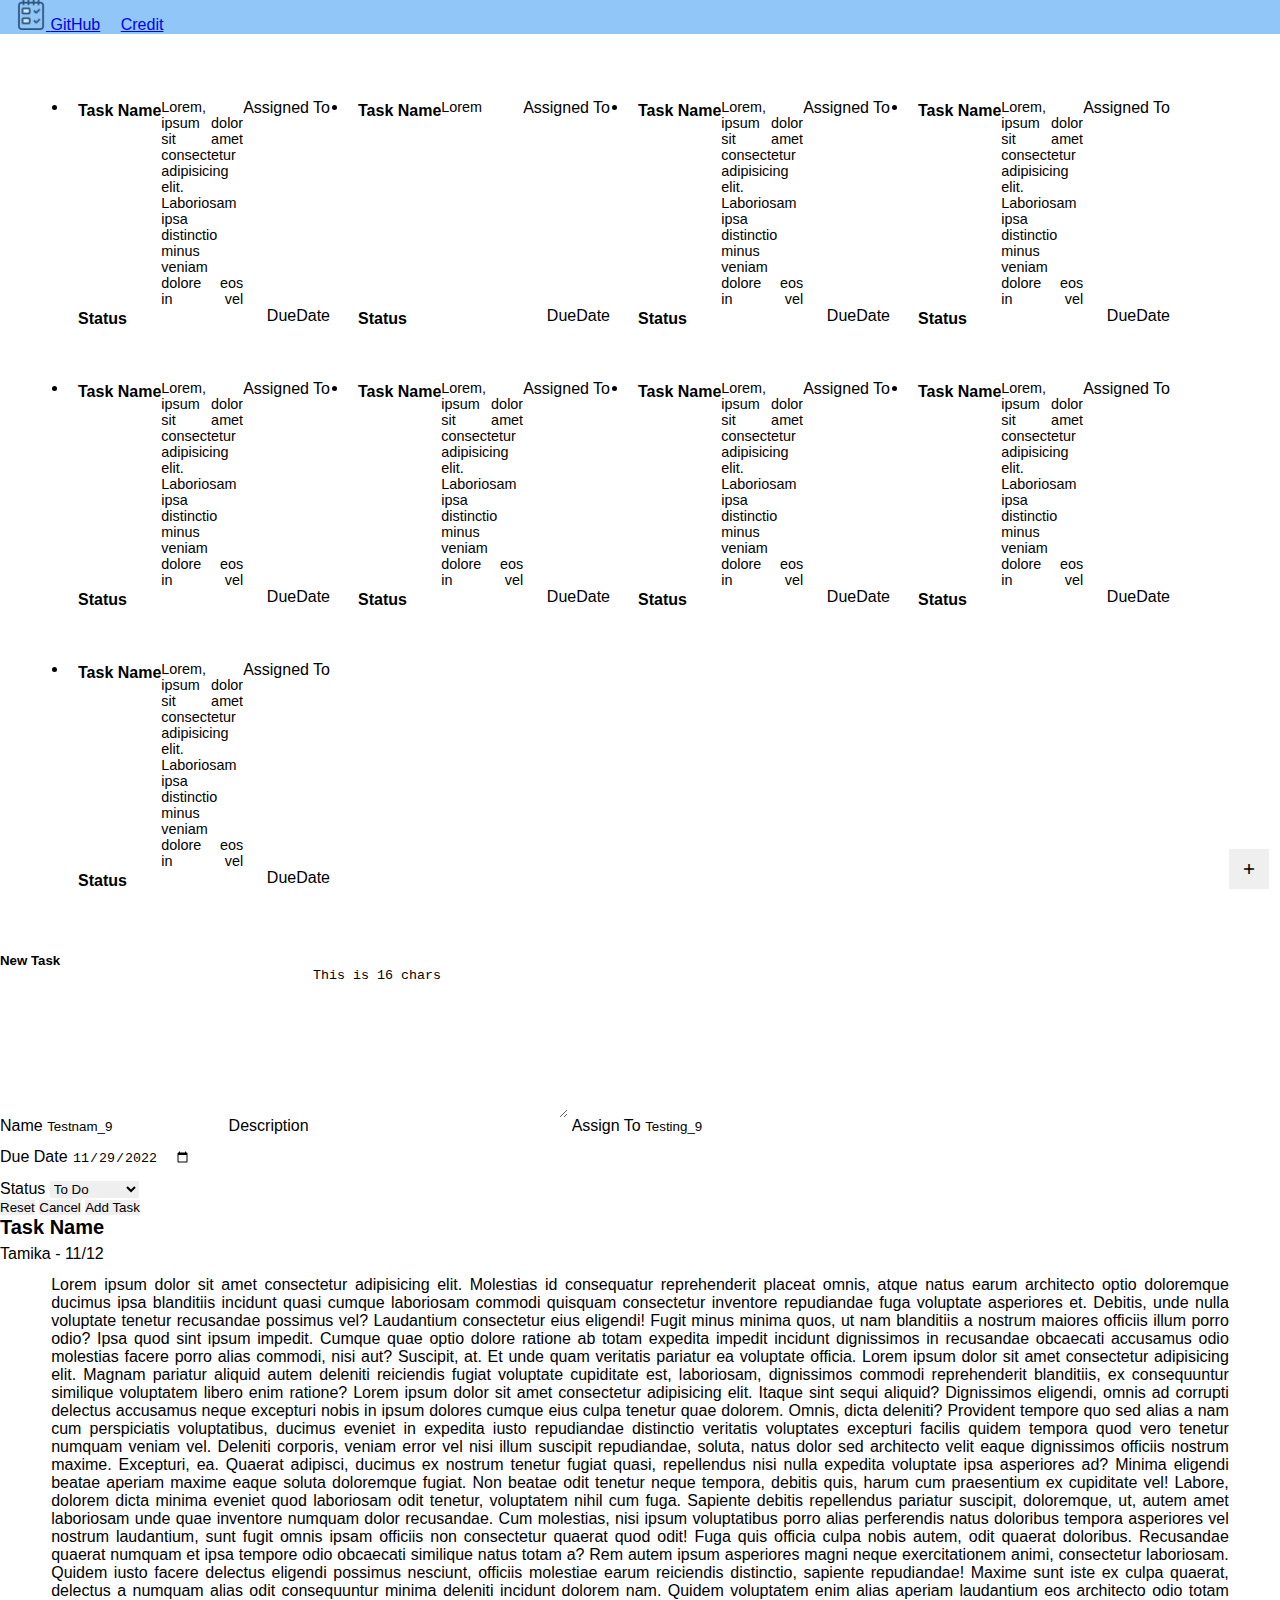
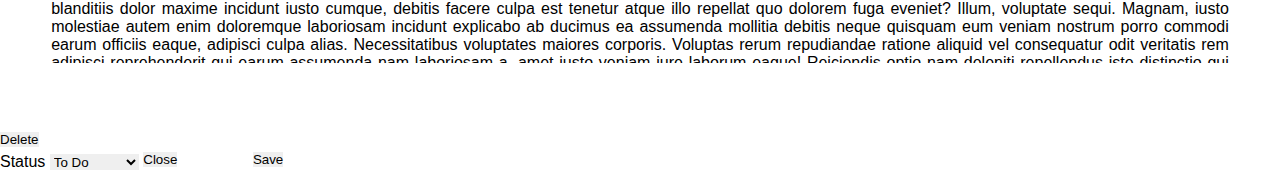
==== src/index.html @ 24a0aacf "updated description" ====
<!DOCTYPE html>
<html lang="en">

<head>
	<meta charset="UTF-8">
	<meta http-equiv="X-UA-Compatible" content="IE=edge">
	<meta name="viewport" content="width=device-width, initial-scale=1.0">
	<!-- CSS only -->
	<link href="https://cdn.jsdelivr.net/npm/bootstrap@5.2.2/dist/css/bootstrap.min.css" rel="stylesheet"
		integrity="sha384-Zenh87qX5JnK2Jl0vWa8Ck2rdkQ2Bzep5IDxbcnCeuOxjzrPF/et3URy9Bv1WTRi" crossorigin="anonymous">
	<!-- JavaScript Bundle with Popper -->
	<script src="https://cdn.jsdelivr.net/npm/bootstrap@5.2.2/dist/js/bootstrap.bundle.min.js"
		integrity="sha384-OERcA2EqjJCMA+/3y+gxIOqMEjwtxJY7qPCqsdltbNJuaOe923+mo//f6V8Qbsw3"
		crossorigin="anonymous"></script>

	<!-- Google fonts -->
	<link rel="stylesheet"
		href="https://fonts.googleapis.com/css2?family=Material+Symbols+Outlined:opsz,wght,FILL,GRAD@48,400,0,0" />

	<!-- Our css -->
	<link rel="stylesheet" href="style.css">
	<title>Document</title>

	<script src="./main.js"></script>

	<!-- Scrip "runs" after html has laoded (prevents errors) -->
<!-- 	<script defer>

	</script> -->
</head>

<body>
	<!-- Assigned to: James -->
	<nav id="nav" class="navbar">
    <!-- the nav -->
	<a class="navbar-brand" href="title">
		<img src="logo.png" width="30" height="30" alt="logo">
	</a>
	<a class="btn btn-light navbar-item" id="navbar-github" href="https://github.com/cameron-doyle/task_manager" target="_blank">GitHub</a>
	<a class="btn btn-light navbar-item" id="navbar-credit" href="https://github.com/cameron-doyle/task_manager#credits" target="_blank">Credit</a>
	</nav>

	<!-- Assigned to: Declan -->
	<!-- TODO: Implement card design (reference wireframe's "Display Card") -->
	<!-- TODO: Change card width/height ratio to 4:3 (landscape is better for reading) -->
	<!-- 
		Relevant bootstrap docs:
		 https://getbootstrap.com/docs/4.0/layout/grid/
		 https://getbootstrap.com/docs/4.0/components/card/
	 -->


	<ul id="content-container" class="list-group">
		<li class="list-group-item">
			<div class="card" data-bs-toggle="modal" data-bs-target="#open-card">
				<div class="card-header">
					<h3>Task Name</h3>
					<p>Assigned To</p>
				</div>
				<div class="card-body">
					<p>Lorem, ipsum dolor sit amet consectetur adipisicing elit. Laboriosam ipsa distinctio minus veniam dolore eos in vel eveniet possimus qui eligendi ipsum perspiciatis fuga neque dignissimos, iure quisquam rem dolorem! Lorem ipsum dolor sit amet consectetur adipisicing elit. Adipisci porro sunt asperiores, nulla totam veniam ea hic blanditiis inventore id soluta tenetur fugiat sapiente repellat reprehenderit nostrum quo, quasi impedit! Lorem ipsum dolor sit, amet consectetur adipisicing elit. Amet, dolore. Unde saepe laborum optio eaque vitae delectus. Praesentium vitae officia quae pariatur dolor vero iure, porro ab sit aut impedit qui ratione, beatae sed dolorem corrupti quibusdam esse architecto recusandae dolorum illo. Itaque molestiae officia ratione animi nisi sequi ullam aut, quae nesciunt eligendi natus accusamus consequatur facere deserunt nulla dicta enim tempora inventore! Reprehenderit placeat ducimus non perspiciatis rem. Incidunt dolor molestias accusamus non consequatur vero voluptates voluptate, assumenda temporibus, quod nostrum ut quis quaerat enim perspiciatis quidem consectetur error culpa unde dolorem repellat odio iusto minima. Ad quaerat placeat temporibus harum velit, consequatur inventore suscipit cumque. Sint quo, animi non culpa necessitatibus nulla totam qui amet quam eos incidunt possimus! Deserunt voluptatum autem cupiditate corrupti placeat enim eius non iure asperiores labore praesentium, veniam omnis quibusdam sed cum accusamus beatae, hic veritatis ipsum, corporis necessitatibus! Incidunt veniam quas modi, cum voluptates voluptatem reprehenderit alias sint, enim est dolor. Dolor necessitatibus veritatis odit assumenda, repellat autem, distinctio veniam mollitia dicta debitis perferendis porro ipsa esse inventore fuga dolores aliquam expedita, perspiciatis delectus hic alias corporis ratione quos? Animi dolor recusandae natus fugit nisi sapiente saepe nulla corrupti aliquam quisquam. Lorem ipsum dolor sit amet consectetur adipisicing elit. Totam maxime est eveniet, iusto asperiores accusamus neque omnis harum commodi reiciendis eum consequatur repellat fuga iste suscipit sequi rem dolorum sapiente officia esse, tempora doloribus officiis pariatur. Autem, numquam, labore, quaerat distinctio sint sapiente temporibus necessitatibus veniam non dignissimos delectus quas earum rem a in libero corrupti commodi expedita odit corporis aut sit nam dolor est? Laborum, laudantium unde odio ipsam aperiam corrupti eligendi perspiciatis neque possimus nulla mollitia! Saepe, non soluta? Dolores repellat mollitia accusamus quod maxime magni nemo itaque corporis atque. Quasi id vel ea sed! Molestias, facere laborum laudantium consectetur quam aperiam omnis reprehenderit, perferendis veritatis quasi aliquam unde praesentium sunt eius, inventore odio aliquid ex ullam ipsa beatae ipsam maiores distinctio ad. Pariatur id, corporis recusandae reiciendis tenetur esse quidem obcaecati rem iste natus soluta possimus cupiditate. Quis voluptas provident, quae, odit vitae molestias assumenda autem atque modi repudiandae, animi deleniti officiis facere. Molestiae nulla repellat fugit? Dolorem beatae, eligendi libero nisi veritatis at ratione quo eius suscipit doloremque. Atque deleniti facere, ducimus qui nisi ipsa sequi! Blanditiis debitis itaque modi cumque soluta esse autem dolorem ut? Assumenda iste repellat recusandae, voluptates dolores natus. Quasi, quas explicabo eligendi culpa, tenetur itaque doloremque fuga suscipit facere voluptate veritatis velit ipsum iure illum dolorum ut? Nostrum, delectus! Quis minima voluptatum accusantium enim praesentium quidem eos consequuntur, quos eaque deleniti, saepe doloribus eum nemo architecto, quaerat incidunt cupiditate dignissimos rerum fugit cum! Omnis fugiat ipsam nemo sunt, perferendis nesciunt est error, culpa nulla recusandae praesentium optio veritatis explicabo iure voluptas sapiente, earum quidem soluta quo. Cupiditate, ducimus cum? Commodi repellat provident dolorem? Laborum itaque ullam harum vero ducimus dignissimos et totam explicabo voluptatem in. Repellendus, soluta. Eveniet numquam, corrupti molestiae vero adipisci sint exercitationem deleniti quisquam earum! Rem eveniet voluptates culpa repellendus in quasi? Nesciunt excepturi aut, soluta totam tenetur maxime non quia iure numquam minima eligendi cupiditate quisquam magnam? Nemo, fugit reiciendis itaque, eligendi ducimus doloremque ea quidem veniam facilis laudantium omnis incidunt saepe officia in, culpa sit laborum expedita tenetur numquam molestiae voluptates modi voluptatum. Id explicabo cumque dolorum, inventore nostrum, perferendis quas laboriosam debitis commodi, quia exercitationem fugiat necessitatibus eligendi eaque! Aspernatur autem eius consequatur labore aut porro ab, exercitationem quos unde est. Quod molestiae laborum perspiciatis, officiis cum odit aperiam natus! Tempora, blanditiis quaerat! Quis, quae labore? Ipsam nam obcaecati, delectus asperiores aspernatur nostrum, aliquid atque tenetur cupiditate magni reiciendis at ratione veniam vel? Exercitationem, consequuntur eligendi modi iusto nihil a tempore veniam quibusdam cupiditate nobis, nemo odio hic officiis inventore totam minima labore provident aliquid dolorum placeat! Ducimus, alias optio. Obcaecati corrupti nostrum ex illo provident quod. Debitis quis qui ex delectus sunt tempore, beatae hic quo, similique iure reiciendis voluptatibus at nobis voluptas facilis quia sit numquam impedit itaque non in voluptates odit architecto eligendi? Hic magnam distinctio vitae? Odit aperiam maxime, aut temporibus animi laboriosam ad impedit? Animi unde autem, harum suscipit quo eos voluptate, commodi quam tempore rerum earum dolore reprehenderit quas?</p>
				</div>
	
				<div class="card-footer">
					<h5>Status</h5>
					<p>DueDate</p>
				</div>
			</div>
		</li><li class="list-group-item">
			<div class="card" data-bs-toggle="modal" data-bs-target="#open-card">
				<div class="card-header">
					<h3>Task Name</h3>
					<p>Assigned To</p>
				</div>
				<div class="card-body">
					<p>Lorem</p>
				</div>
	
				<div class="card-footer">
					<h5>Status</h5>
					<p>DueDate</p>
				</div>
			</div>
		</li><li class="list-group-item">
			<div class="card" data-bs-toggle="modal" data-bs-target="#open-card">
				<div class="card-header">
					<h3>Task Name</h3>
					<p>Assigned To</p>
				</div>
				<div class="card-body">
					<p>Lorem, ipsum dolor sit amet consectetur adipisicing elit. Laboriosam ipsa distinctio minus veniam dolore eos in vel eveniet possimus qui eligendi ipsum perspiciatis fuga neque dignissimos, iure quisquam rem dolorem!</p>
				</div>
	
				<div class="card-footer">
					<h5>Status</h5>
					<p>DueDate</p>
				</div>
			</div>
		</li><li class="list-group-item">
			<div class="card" data-bs-toggle="modal" data-bs-target="#open-card">
				<div class="card-header">
					<h3>Task Name</h3>
					<p>Assigned To</p>
				</div>
				<div class="card-body">
					<p>Lorem, ipsum dolor sit amet consectetur adipisicing elit. Laboriosam ipsa distinctio minus veniam dolore eos in vel eveniet possimus qui eligendi ipsum perspiciatis fuga neque dignissimos, iure quisquam rem dolorem!</p>
				</div>
	
				<div class="card-footer">
					<h5>Status</h5>
					<p>DueDate</p>
				</div>
			</div>
		</li><li class="list-group-item">
			<div class="card" data-bs-toggle="modal" data-bs-target="#open-card">
				<div class="card-header">
					<h3>Task Name</h3>
					<p>Assigned To</p>
				</div>
				<div class="card-body">
					<p>Lorem, ipsum dolor sit amet consectetur adipisicing elit. Laboriosam ipsa distinctio minus veniam dolore eos in vel eveniet possimus qui eligendi ipsum perspiciatis fuga neque dignissimos, iure quisquam rem dolorem!</p>
				</div>
	
				<div class="card-footer">
					<h5>Status</h5>
					<p>DueDate</p>
				</div>
			</div>
		</li><li class="list-group-item">
			<div class="card" data-bs-toggle="modal" data-bs-target="#open-card">
				<div class="card-header">
					<h3>Task Name</h3>
					<p>Assigned To</p>
				</div>
				<div class="card-body">
					<p>Lorem, ipsum dolor sit amet consectetur adipisicing elit. Laboriosam ipsa distinctio minus veniam dolore eos in vel eveniet possimus qui eligendi ipsum perspiciatis fuga neque dignissimos, iure quisquam rem dolorem!</p>
				</div>
	
				<div class="card-footer">
					<h5>Status</h5>
					<p>DueDate</p>
				</div>
			</div>
		</li><li class="list-group-item">
			<div class="card" data-bs-toggle="modal" data-bs-target="#open-card">
				<div class="card-header">
					<h3>Task Name</h3>
					<p>Assigned To</p>
				</div>
				<div class="card-body">
					<p>Lorem, ipsum dolor sit amet consectetur adipisicing elit. Laboriosam ipsa distinctio minus veniam dolore eos in vel eveniet possimus qui eligendi ipsum perspiciatis fuga neque dignissimos, iure quisquam rem dolorem!</p>
				</div>
	
				<div class="card-footer">
					<h5>Status</h5>
					<p>DueDate</p>
				</div>
			</div>
		</li><li class="list-group-item">
			<div class="card" data-bs-toggle="modal" data-bs-target="#open-card">
				<div class="card-header">
					<h3>Task Name</h3>
					<p>Assigned To</p>
				</div>
				<div class="card-body">
					<p>Lorem, ipsum dolor sit amet consectetur adipisicing elit. Laboriosam ipsa distinctio minus veniam dolore eos in vel eveniet possimus qui eligendi ipsum perspiciatis fuga neque dignissimos, iure quisquam rem dolorem!</p>
				</div>
	
				<div class="card-footer">
					<h5>Status</h5>
					<p>DueDate</p>
				</div>
			</div>
		</li><li class="list-group-item">
			<div class="card" data-bs-toggle="modal" data-bs-target="#open-card">
				<div class="card-header">
					<h3>Task Name</h3>
					<p>Assigned To</p>
				</div>
				<div class="card-body">
					<p>Lorem, ipsum dolor sit amet consectetur adipisicing elit. Laboriosam ipsa distinctio minus veniam dolore eos in vel eveniet possimus qui eligendi ipsum perspiciatis fuga neque dignissimos, iure quisquam rem dolorem!</p>
				</div>
	
				<div class="card-footer">
					<h5>Status</h5>
					<p>DueDate</p>
				</div>
			</div>
		</li>
	</ul>

	<!-- Assigned to: Cameron -->
	<button id="btn-add-new-task" class="btn btn-primary" data-bs-toggle="modal" data-bs-target="#new-task">
		<!-- Fixed position "new task" button -->
		<span class="material-symbols-outlined">add</span>
	</button>

	<!-- Assigned to: Cameron -->
	<div id="new-task" class="modal fade" tabindex="-1" role="form" aria-labelledby="new-task-modal-title" aria-hidden="true">
		<!-- Create "new task" form modal -->
		<div class="modal-dialog modal-lg">
			<div class="modal-content">
				<div class="modal-header">
					<h5 class="modal-title" id="new-task-modal-title">New Task</h5>
				</div>
				<div class="modal-body">
					<form id="frm-new-task" action="#" method="post">
						<label for="txt-new-task-name" class="form-label">Name</label>
						<input type="text" autocomplete="off" name="txt-task-name" id="txt-new-task-name" class="form-control"
						value="Testnam_9">

						<label for="txt-new-task-description" class="form-label">Description</label>
						<textarea name="txt-new-task-description" id="txt-new-task-description" cols="30" rows="10" autocomplete="off" class="form-control">This is 16 chars</textarea>

						<label for="txt-new-task-assigned-to" class="form-label">Assign To</label>
						<input type="text" name="txt-task-assigned-to" id="txt-new-task-assigned-to" class="form-control"
						value="Testing_9">

						<div class="row">
							<div class="col-6">
								<label for="ds-task-due-date" class="form-label">Due Date</label>
								<input type="date" name="ds-task-due-date" id="ds-task-due-date" class="form-control"
								value="2022-11-29">
							</div>
							<div class="col-6">
								<label for="txt-new-task-status" class="form-label">Status</label>
								<select name="txt-new-task-status" id="txt-new-task-status" class="form-select">
									<option value="todo">To Do</option>
									<option value="inprogress">In Progress</option>
									<option value="review">Review</option>
									<option value="complete">Complete</option>
								</select>
							</div>
						</div>
					</form>
				</div>
				<div class="modal-footer">
					<button class="btn btn-danger" id="btn-new-task-reset">Reset</button>
					<button type="button" class="btn btn-secondary" id="btn-new-task-cancel" data-bs-dismiss="modal">Cancel</button>
					<button type="submit" form="frm-new-task" class="btn btn-primary" id="btn-new-task-save">Add Task</button>
				</div>
			</div>
		</div>
	</div>



	<!-- Assigned to: Tamika -->
	<!-- Open card modal -->
	<div class="modal fade" id="open-card" tabindex="-1" role="form" aria-labelledby="open-card-title" aria-hidden="true">
		<div class="modal-dialog" role="document">
			<div class="modal-content">
				<div class="modal-header">
					<h5 class="modal-title" id="open-card-title">Task Name</h5>
					<p id="open-card-duedate-assignedto">Tamika - 11/12</p>
				</div>

				<div class="modal-body">
					<p id="open-card-description">Lorem ipsum dolor sit amet consectetur adipisicing elit. Molestias id consequatur reprehenderit placeat omnis, atque natus earum architecto optio doloremque ducimus ipsa blanditiis incidunt quasi cumque laboriosam commodi quisquam consectetur inventore repudiandae fuga voluptate asperiores et. Debitis, unde nulla voluptate tenetur recusandae possimus vel? Laudantium consectetur eius eligendi! Fugit minus minima quos, ut nam blanditiis a nostrum maiores officiis illum porro odio? Ipsa quod sint ipsum impedit. Cumque quae optio dolore ratione ab totam expedita impedit incidunt dignissimos in recusandae obcaecati accusamus odio molestias facere porro alias commodi, nisi aut? Suscipit, at. Et unde quam veritatis pariatur ea voluptate officia. Lorem ipsum dolor sit amet consectetur adipisicing elit. Magnam pariatur aliquid autem deleniti reiciendis fugiat voluptate cupiditate est, laboriosam, dignissimos commodi reprehenderit blanditiis, ex consequuntur similique voluptatem libero enim ratione? Lorem ipsum dolor sit amet consectetur adipisicing elit. Itaque sint sequi aliquid? Dignissimos eligendi, omnis ad corrupti delectus accusamus neque excepturi nobis in ipsum dolores cumque eius culpa tenetur quae dolorem. Omnis, dicta deleniti? Provident tempore quo sed alias a nam cum perspiciatis voluptatibus, ducimus eveniet in expedita iusto repudiandae distinctio veritatis voluptates excepturi facilis quidem tempora quod vero tenetur numquam veniam vel. Deleniti corporis, veniam error vel nisi illum suscipit repudiandae, soluta, natus dolor sed architecto velit eaque dignissimos officiis nostrum maxime. Excepturi, ea. Quaerat adipisci, ducimus ex nostrum tenetur fugiat quasi, repellendus nisi nulla expedita voluptate ipsa asperiores ad? Minima eligendi beatae aperiam maxime eaque soluta doloremque fugiat. Non beatae odit tenetur neque tempora, debitis quis, harum cum praesentium ex cupiditate vel! Labore, dolorem dicta minima eveniet quod laboriosam odit tenetur, voluptatem nihil cum fuga. Sapiente debitis repellendus pariatur suscipit, doloremque, ut, autem amet laboriosam unde quae inventore numquam dolor recusandae. Cum molestias, nisi ipsum voluptatibus porro alias perferendis natus doloribus tempora asperiores vel nostrum laudantium, sunt fugit omnis ipsam officiis non consectetur quaerat quod odit! Fuga quis officia culpa nobis autem, odit quaerat doloribus. Recusandae quaerat numquam et ipsa tempore odio obcaecati similique natus totam a? Rem autem ipsum asperiores magni neque exercitationem animi, consectetur laboriosam. Quidem iusto facere delectus eligendi possimus nesciunt, officiis molestiae earum reiciendis distinctio, sapiente repudiandae! Maxime sunt iste ex culpa quaerat, delectus a numquam alias odit consequuntur minima deleniti incidunt dolorem nam. Quidem voluptatem enim alias aperiam laudantium eos architecto odio totam blanditiis dolor maxime incidunt iusto cumque, debitis facere culpa est tenetur atque illo repellat quo dolorem fuga eveniet? Illum, voluptate sequi. Magnam, iusto molestiae autem enim doloremque laboriosam incidunt explicabo ab ducimus ea assumenda mollitia debitis neque quisquam eum veniam nostrum porro commodi earum officiis eaque, adipisci culpa alias. Necessitatibus voluptates maiores corporis. Voluptas rerum repudiandae ratione aliquid vel consequatur odit veritatis rem adipisci reprehenderit qui earum assumenda nam laboriosam a, amet iusto veniam iure laborum eaque! Reiciendis optio nam deleniti repellendus iste distinctio qui omnis cumque, fugiat quibusdam aut reprehenderit, necessitatibus saepe! Iusto cupiditate quae dicta aspernatur amet. Laborum labore sunt exercitationem illo maxime explicabo dolores molestiae quisquam? Deleniti consectetur debitis, tempore cupiditate nihil excepturi doloribus tenetur eum sit voluptatibus. Animi perspiciatis quo provident quam illo laudantium praesentium exercitationem odio voluptates deserunt totam autem hic unde, magni veniam qui asperiores pariatur culpa corporis iure tenetur, illum possimus repellendus id? Nemo aliquam ipsum repellat adipisci! Officiis ab cum nesciunt recusandae sed enim! Repudiandae neque laudantium tempore harum corrupti? Ab voluptatem aliquam quia maxime deleniti placeat soluta eius dolorum libero exercitationem laboriosam quis illo laborum saepe neque, temporibus harum. Laborum rerum quaerat ipsa, placeat sapiente labore veritatis mollitia a eos velit consectetur debitis nobis modi fugiat, dolores vero tenetur ipsam minima distinctio nesciunt omnis quod natus! Vero veniam, animi soluta nam accusantium, repudiandae obcaecati ullam earum natus esse facere. Natus consequatur, voluptates facilis nisi corrupti nam ex facere ea? Id delectus animi deleniti cum, ex eligendi quisquam veniam ipsum earum nam?</p>
				</div>

				<div class="modal-footer" id="opencard-footer">
					<div id="card-control-container">
						<button type="button" class="btn btn-danger" data-bs-dismiss="modal">Delete</button>

						<label for="opencard-status">Status</label>
						<select class="form-select" name="opencard-status" id="opencard-status">
							<option value="todo" id="open-card-todo">To Do</option>                    
							<option value="inprogress" id="open-card-inprogress">In Progress</option>
							<option value="review" id="open-card-review">Review</option>                    
							<option value="complete" id="open-card-complete">Complete</option>
						</select>
					</div>

					<div id="opencard-save-close-container">
						<button type="button" class="btn btn-secondary" data-bs-dismiss="modal">Close</button>
						<button id="btn-opencard-submit" class="btn btn-primary">Save</button>
					</div>
				</div>
			</div>
		</div>
	</div>
     
</body>

</html>
---- src/style.css ----
* {
	box-sizing: border-box;
	margin: 0;
	padding: 0;
	border: 0;
} 


.clear::after {
	float: none;
	clear: both;
}

body {
	font-family: Arial, Helvetica, sans-serif;
	min-width: 270px;
}


/* Navbar */
#nav{
	padding-left: 1em;
	padding-right: 1em;
	background-color: #91c6f8;
	width: 100%;
}

#navbar-credit {
	margin-left: 1em;
}

#navbar-github {
	margin-left: auto;
}
/* End navbar */



/* Open card */
#open-card-description {
	margin: 1% 4%;
	text-align: justify;
}

#open-card-duedate-assignedto {
	margin-bottom: 0;
	font-size: 1em;
	margin-top: 0.40em;
}

#open-card-title {
	font-size: 1.25em;
}

#open-card .modal-body{
	max-height: 25em;
	overflow-y: auto;
}

#opencard-footer {
	justify-content: space-between;
}

#card-control-container {
	display: inline-block;
}

#opencard-save-close-container {
	height: 6.5em;
	width: 8.75em; /* Change this to increase or decrease the margin between the close and open button */
	display: inline-block;
	position: relative;
}

#opencard-save-close-container button {
	position: absolute;
	bottom: 0;
}

#btn-opencard-submit {
	right: 0;
}

#card-control-container button {
	display: block;
	margin-bottom: .5em;
}
/* End open card */


/* New Task Modal */
#btn-add-new-task {
	position: fixed;
	bottom: 0.8em;
	right: 0.8em;
	padding: 0;
}

#btn-add-new-task span {
	margin: 0.5em;
	font-size: 1.5em;
}

#new-task label{
	margin-bottom: auto;
}

#new-task input,
#new-task textarea
{
	margin-bottom: 1.0em;
}

#btn-new-task-reset {
	margin-right: auto;
}
/* End new task modal */



/* Content layout */
#content-container {
	padding: 3% 5%;
	flex-direction: row;
	flex-wrap: wrap;
	display: flex;
}

#content-container li {
	border-radius: 0;
	padding: 10px;
	flex: 1 0 500px;
	box-sizing: border-box;
	margin: 1rem .25em;
	border: none;
	max-width: 100%;
}

/* Calculates card width for different screen sizes */
@media screen and (min-width: 40em) {
    #content-container li {
       max-width: calc(50% -  1em);
    }


}
 
@media screen and (min-width: 50em) {
    #content-container li {
        max-width: calc(33.33% - 1em);
    }

}

@media screen and (min-width: 70em) {
    #content-container li {
        max-width: calc(25% - 1em);
    }
}

/* End content layout */



/* Card design */
.card{
	height: 100%;
}

#content-container .card-header p,
#content-container .card-footer p
{
	display: inline-block;
	float: right;
	font-size: 1em;
	margin: auto;
}

#content-container .card-footer h5,
#content-container .card-header h3
{
	display: inline-block;
	float: left;
	font-size: 1em;
	margin: auto;
	margin-top: .17em; /* Fix poor height alignment */
}

.card-body {
	height: 13em;
	overflow-y: auto;
}

#content-container .card-body p{
	text-align: justify;
	font-size: .9em;
	max-height: 100%;

}
/* End Card Design */


/* Mobile view */
@media only screen and (max-width: 600px) {
	/* Please do the mobile design first! */

	/* New task button size */
	#btn-add-new-task span {
		margin: 0.2em;
		font-size: 3em;
	}

	/* New task textarea height */
	#new-task textarea{
		height: 13em;
	}

	.card-body {
		height: auto;
		overflow-y: none;
	}

}

/* Don't put code below here, non mobile code must come before the @media query */
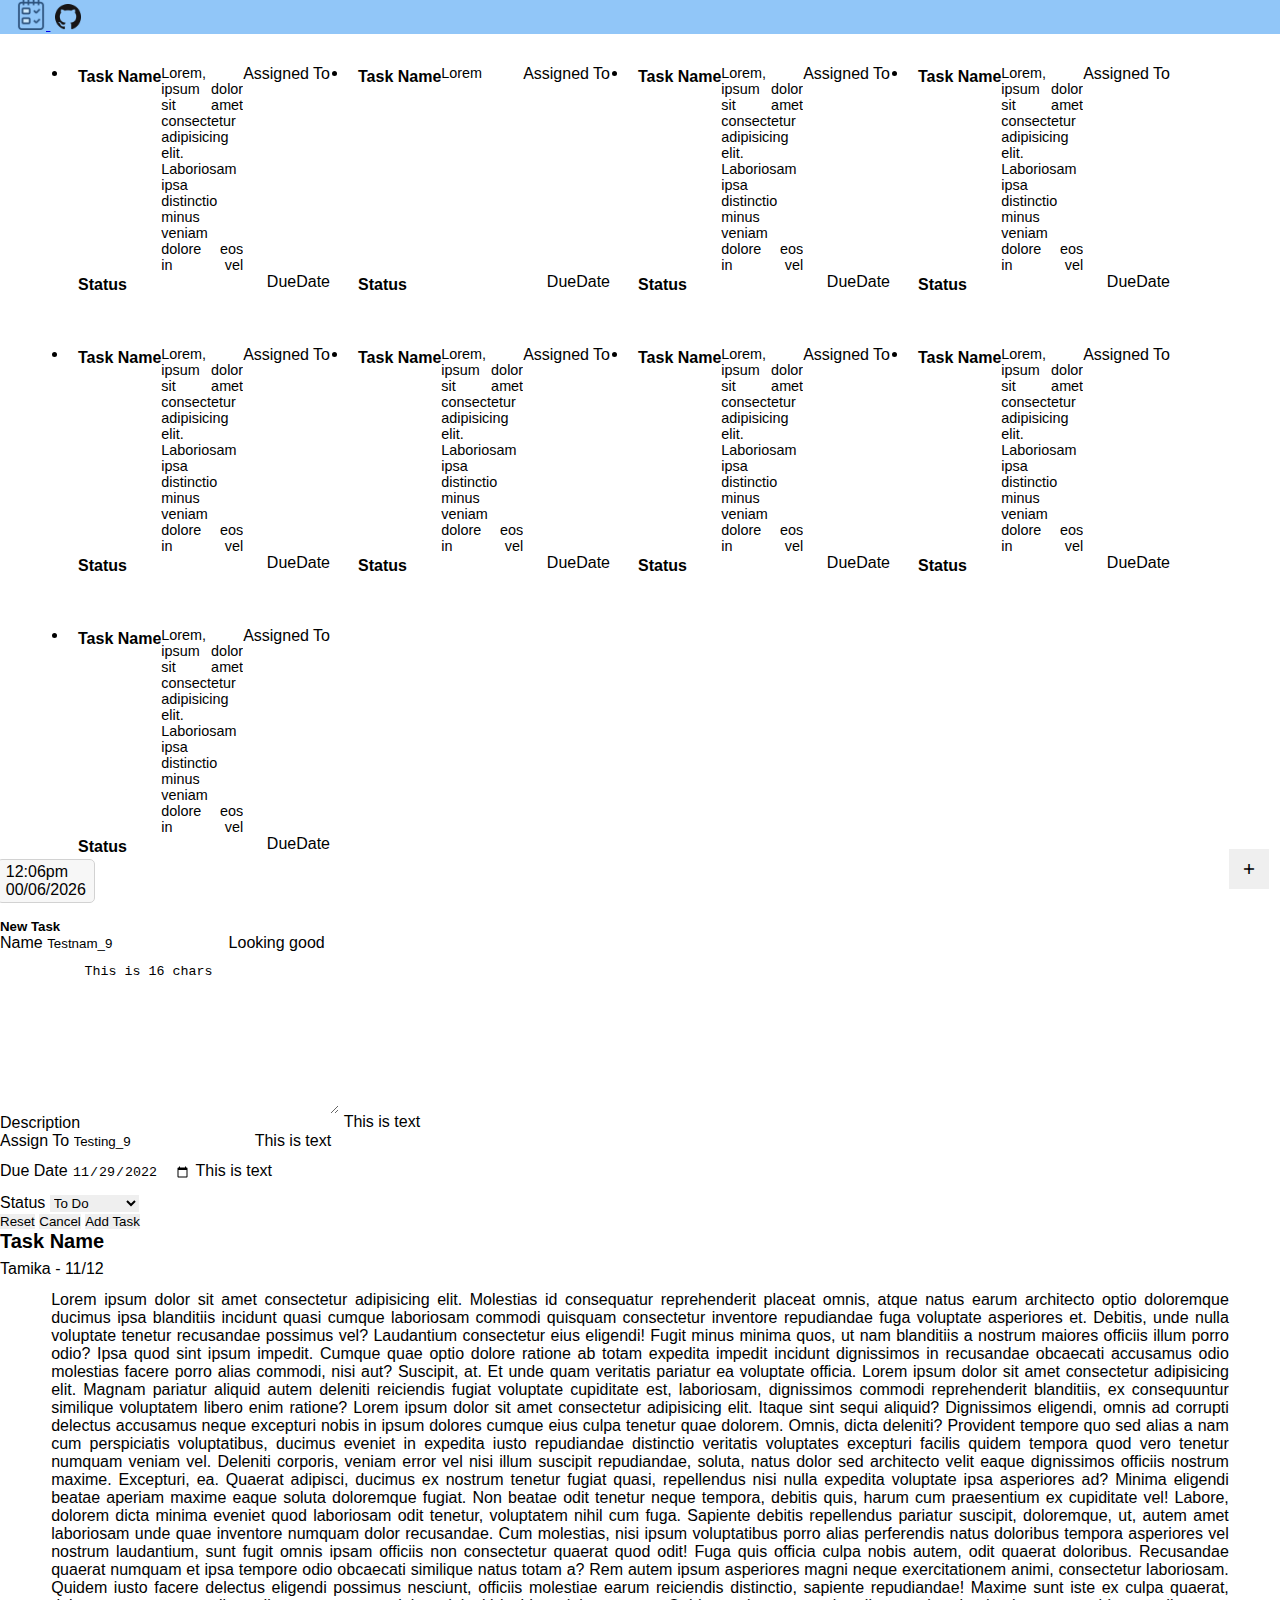
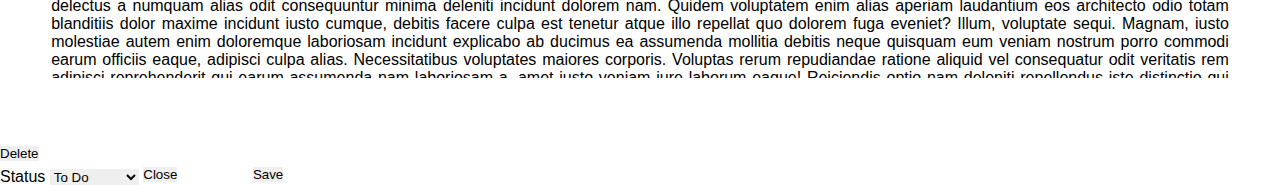
==== commit 85e70431: "Merge pull request #34 from cameron-doyle/dueDateValidation" ====
--- a/src/index.html
+++ b/src/index.html
@@ -24,7 +24,7 @@
 	<script src="./main.js"></script>
 
 	<!-- Scrip "runs" after html has laoded (prevents errors) -->
-<!-- 	<script defer>
+	<!-- 	<script defer>
 
 	</script> -->
 </head>
@@ -32,12 +32,13 @@
 <body>
 	<!-- Assigned to: James -->
 	<nav id="nav" class="navbar">
-    <!-- the nav -->
-	<a class="navbar-brand" href="title">
-		<img src="logo.png" width="30" height="30" alt="logo">
-	</a>
-	<a class="btn btn-light navbar-item" id="navbar-github" href="https://github.com/cameron-doyle/task_manager" target="_blank">GitHub</a>
-	<a class="btn btn-light navbar-item" id="navbar-credit" href="https://github.com/cameron-doyle/task_manager#credits" target="_blank">Credit</a>
+		<!-- the nav -->
+		<a class="navbar-brand" href="title">
+			<img src="logo.png" width="30" height="30" alt="logo">
+		</a>
+		<a class="btn btn-light navbar-item" id="navbar-github" href="https://github.com/cameron-doyle/task_manager" target="_blank">
+			<img id="github" src="./github.png" alt="#">
+		</a>
 	</nav>
 
 	<!-- Assigned to: Declan -->
@@ -58,15 +59,77 @@
 					<p>Assigned To</p>
 				</div>
 				<div class="card-body">
-					<p>Lorem, ipsum dolor sit amet consectetur adipisicing elit. Laboriosam ipsa distinctio minus veniam dolore eos in vel eveniet possimus qui eligendi ipsum perspiciatis fuga neque dignissimos, iure quisquam rem dolorem! Lorem ipsum dolor sit amet consectetur adipisicing elit. Adipisci porro sunt asperiores, nulla totam veniam ea hic blanditiis inventore id soluta tenetur fugiat sapiente repellat reprehenderit nostrum quo, quasi impedit! Lorem ipsum dolor sit, amet consectetur adipisicing elit. Amet, dolore. Unde saepe laborum optio eaque vitae delectus. Praesentium vitae officia quae pariatur dolor vero iure, porro ab sit aut impedit qui ratione, beatae sed dolorem corrupti quibusdam esse architecto recusandae dolorum illo. Itaque molestiae officia ratione animi nisi sequi ullam aut, quae nesciunt eligendi natus accusamus consequatur facere deserunt nulla dicta enim tempora inventore! Reprehenderit placeat ducimus non perspiciatis rem. Incidunt dolor molestias accusamus non consequatur vero voluptates voluptate, assumenda temporibus, quod nostrum ut quis quaerat enim perspiciatis quidem consectetur error culpa unde dolorem repellat odio iusto minima. Ad quaerat placeat temporibus harum velit, consequatur inventore suscipit cumque. Sint quo, animi non culpa necessitatibus nulla totam qui amet quam eos incidunt possimus! Deserunt voluptatum autem cupiditate corrupti placeat enim eius non iure asperiores labore praesentium, veniam omnis quibusdam sed cum accusamus beatae, hic veritatis ipsum, corporis necessitatibus! Incidunt veniam quas modi, cum voluptates voluptatem reprehenderit alias sint, enim est dolor. Dolor necessitatibus veritatis odit assumenda, repellat autem, distinctio veniam mollitia dicta debitis perferendis porro ipsa esse inventore fuga dolores aliquam expedita, perspiciatis delectus hic alias corporis ratione quos? Animi dolor recusandae natus fugit nisi sapiente saepe nulla corrupti aliquam quisquam. Lorem ipsum dolor sit amet consectetur adipisicing elit. Totam maxime est eveniet, iusto asperiores accusamus neque omnis harum commodi reiciendis eum consequatur repellat fuga iste suscipit sequi rem dolorum sapiente officia esse, tempora doloribus officiis pariatur. Autem, numquam, labore, quaerat distinctio sint sapiente temporibus necessitatibus veniam non dignissimos delectus quas earum rem a in libero corrupti commodi expedita odit corporis aut sit nam dolor est? Laborum, laudantium unde odio ipsam aperiam corrupti eligendi perspiciatis neque possimus nulla mollitia! Saepe, non soluta? Dolores repellat mollitia accusamus quod maxime magni nemo itaque corporis atque. Quasi id vel ea sed! Molestias, facere laborum laudantium consectetur quam aperiam omnis reprehenderit, perferendis veritatis quasi aliquam unde praesentium sunt eius, inventore odio aliquid ex ullam ipsa beatae ipsam maiores distinctio ad. Pariatur id, corporis recusandae reiciendis tenetur esse quidem obcaecati rem iste natus soluta possimus cupiditate. Quis voluptas provident, quae, odit vitae molestias assumenda autem atque modi repudiandae, animi deleniti officiis facere. Molestiae nulla repellat fugit? Dolorem beatae, eligendi libero nisi veritatis at ratione quo eius suscipit doloremque. Atque deleniti facere, ducimus qui nisi ipsa sequi! Blanditiis debitis itaque modi cumque soluta esse autem dolorem ut? Assumenda iste repellat recusandae, voluptates dolores natus. Quasi, quas explicabo eligendi culpa, tenetur itaque doloremque fuga suscipit facere voluptate veritatis velit ipsum iure illum dolorum ut? Nostrum, delectus! Quis minima voluptatum accusantium enim praesentium quidem eos consequuntur, quos eaque deleniti, saepe doloribus eum nemo architecto, quaerat incidunt cupiditate dignissimos rerum fugit cum! Omnis fugiat ipsam nemo sunt, perferendis nesciunt est error, culpa nulla recusandae praesentium optio veritatis explicabo iure voluptas sapiente, earum quidem soluta quo. Cupiditate, ducimus cum? Commodi repellat provident dolorem? Laborum itaque ullam harum vero ducimus dignissimos et totam explicabo voluptatem in. Repellendus, soluta. Eveniet numquam, corrupti molestiae vero adipisci sint exercitationem deleniti quisquam earum! Rem eveniet voluptates culpa repellendus in quasi? Nesciunt excepturi aut, soluta totam tenetur maxime non quia iure numquam minima eligendi cupiditate quisquam magnam? Nemo, fugit reiciendis itaque, eligendi ducimus doloremque ea quidem veniam facilis laudantium omnis incidunt saepe officia in, culpa sit laborum expedita tenetur numquam molestiae voluptates modi voluptatum. Id explicabo cumque dolorum, inventore nostrum, perferendis quas laboriosam debitis commodi, quia exercitationem fugiat necessitatibus eligendi eaque! Aspernatur autem eius consequatur labore aut porro ab, exercitationem quos unde est. Quod molestiae laborum perspiciatis, officiis cum odit aperiam natus! Tempora, blanditiis quaerat! Quis, quae labore? Ipsam nam obcaecati, delectus asperiores aspernatur nostrum, aliquid atque tenetur cupiditate magni reiciendis at ratione veniam vel? Exercitationem, consequuntur eligendi modi iusto nihil a tempore veniam quibusdam cupiditate nobis, nemo odio hic officiis inventore totam minima labore provident aliquid dolorum placeat! Ducimus, alias optio. Obcaecati corrupti nostrum ex illo provident quod. Debitis quis qui ex delectus sunt tempore, beatae hic quo, similique iure reiciendis voluptatibus at nobis voluptas facilis quia sit numquam impedit itaque non in voluptates odit architecto eligendi? Hic magnam distinctio vitae? Odit aperiam maxime, aut temporibus animi laboriosam ad impedit? Animi unde autem, harum suscipit quo eos voluptate, commodi quam tempore rerum earum dolore reprehenderit quas?</p>
-				</div>
-	
-				<div class="card-footer">
-					<h5>Status</h5>
-					<p>DueDate</p>
-				</div>
-			</div>
-		</li><li class="list-group-item">
+					<p>Lorem, ipsum dolor sit amet consectetur adipisicing elit. Laboriosam ipsa distinctio minus veniam
+						dolore eos in vel eveniet possimus qui eligendi ipsum perspiciatis fuga neque dignissimos, iure
+						quisquam rem dolorem! Lorem ipsum dolor sit amet consectetur adipisicing elit. Adipisci porro
+						sunt asperiores, nulla totam veniam ea hic blanditiis inventore id soluta tenetur fugiat
+						sapiente repellat reprehenderit nostrum quo, quasi impedit! Lorem ipsum dolor sit, amet
+						consectetur adipisicing elit. Amet, dolore. Unde saepe laborum optio eaque vitae delectus.
+						Praesentium vitae officia quae pariatur dolor vero iure, porro ab sit aut impedit qui ratione,
+						beatae sed dolorem corrupti quibusdam esse architecto recusandae dolorum illo. Itaque molestiae
+						officia ratione animi nisi sequi ullam aut, quae nesciunt eligendi natus accusamus consequatur
+						facere deserunt nulla dicta enim tempora inventore! Reprehenderit placeat ducimus non
+						perspiciatis rem. Incidunt dolor molestias accusamus non consequatur vero voluptates voluptate,
+						assumenda temporibus, quod nostrum ut quis quaerat enim perspiciatis quidem consectetur error
+						culpa unde dolorem repellat odio iusto minima. Ad quaerat placeat temporibus harum velit,
+						consequatur inventore suscipit cumque. Sint quo, animi non culpa necessitatibus nulla totam qui
+						amet quam eos incidunt possimus! Deserunt voluptatum autem cupiditate corrupti placeat enim eius
+						non iure asperiores labore praesentium, veniam omnis quibusdam sed cum accusamus beatae, hic
+						veritatis ipsum, corporis necessitatibus! Incidunt veniam quas modi, cum voluptates voluptatem
+						reprehenderit alias sint, enim est dolor. Dolor necessitatibus veritatis odit assumenda,
+						repellat autem, distinctio veniam mollitia dicta debitis perferendis porro ipsa esse inventore
+						fuga dolores aliquam expedita, perspiciatis delectus hic alias corporis ratione quos? Animi
+						dolor recusandae natus fugit nisi sapiente saepe nulla corrupti aliquam quisquam. Lorem ipsum
+						dolor sit amet consectetur adipisicing elit. Totam maxime est eveniet, iusto asperiores
+						accusamus neque omnis harum commodi reiciendis eum consequatur repellat fuga iste suscipit sequi
+						rem dolorum sapiente officia esse, tempora doloribus officiis pariatur. Autem, numquam, labore,
+						quaerat distinctio sint sapiente temporibus necessitatibus veniam non dignissimos delectus quas
+						earum rem a in libero corrupti commodi expedita odit corporis aut sit nam dolor est? Laborum,
+						laudantium unde odio ipsam aperiam corrupti eligendi perspiciatis neque possimus nulla mollitia!
+						Saepe, non soluta? Dolores repellat mollitia accusamus quod maxime magni nemo itaque corporis
+						atque. Quasi id vel ea sed! Molestias, facere laborum laudantium consectetur quam aperiam omnis
+						reprehenderit, perferendis veritatis quasi aliquam unde praesentium sunt eius, inventore odio
+						aliquid ex ullam ipsa beatae ipsam maiores distinctio ad. Pariatur id, corporis recusandae
+						reiciendis tenetur esse quidem obcaecati rem iste natus soluta possimus cupiditate. Quis
+						voluptas provident, quae, odit vitae molestias assumenda autem atque modi repudiandae, animi
+						deleniti officiis facere. Molestiae nulla repellat fugit? Dolorem beatae, eligendi libero nisi
+						veritatis at ratione quo eius suscipit doloremque. Atque deleniti facere, ducimus qui nisi ipsa
+						sequi! Blanditiis debitis itaque modi cumque soluta esse autem dolorem ut? Assumenda iste
+						repellat recusandae, voluptates dolores natus. Quasi, quas explicabo eligendi culpa, tenetur
+						itaque doloremque fuga suscipit facere voluptate veritatis velit ipsum iure illum dolorum ut?
+						Nostrum, delectus! Quis minima voluptatum accusantium enim praesentium quidem eos consequuntur,
+						quos eaque deleniti, saepe doloribus eum nemo architecto, quaerat incidunt cupiditate
+						dignissimos rerum fugit cum! Omnis fugiat ipsam nemo sunt, perferendis nesciunt est error, culpa
+						nulla recusandae praesentium optio veritatis explicabo iure voluptas sapiente, earum quidem
+						soluta quo. Cupiditate, ducimus cum? Commodi repellat provident dolorem? Laborum itaque ullam
+						harum vero ducimus dignissimos et totam explicabo voluptatem in. Repellendus, soluta. Eveniet
+						numquam, corrupti molestiae vero adipisci sint exercitationem deleniti quisquam earum! Rem
+						eveniet voluptates culpa repellendus in quasi? Nesciunt excepturi aut, soluta totam tenetur
+						maxime non quia iure numquam minima eligendi cupiditate quisquam magnam? Nemo, fugit reiciendis
+						itaque, eligendi ducimus doloremque ea quidem veniam facilis laudantium omnis incidunt saepe
+						officia in, culpa sit laborum expedita tenetur numquam molestiae voluptates modi voluptatum. Id
+						explicabo cumque dolorum, inventore nostrum, perferendis quas laboriosam debitis commodi, quia
+						exercitationem fugiat necessitatibus eligendi eaque! Aspernatur autem eius consequatur labore
+						aut porro ab, exercitationem quos unde est. Quod molestiae laborum perspiciatis, officiis cum
+						odit aperiam natus! Tempora, blanditiis quaerat! Quis, quae labore? Ipsam nam obcaecati,
+						delectus asperiores aspernatur nostrum, aliquid atque tenetur cupiditate magni reiciendis at
+						ratione veniam vel? Exercitationem, consequuntur eligendi modi iusto nihil a tempore veniam
+						quibusdam cupiditate nobis, nemo odio hic officiis inventore totam minima labore provident
+						aliquid dolorum placeat! Ducimus, alias optio. Obcaecati corrupti nostrum ex illo provident
+						quod. Debitis quis qui ex delectus sunt tempore, beatae hic quo, similique iure reiciendis
+						voluptatibus at nobis voluptas facilis quia sit numquam impedit itaque non in voluptates odit
+						architecto eligendi? Hic magnam distinctio vitae? Odit aperiam maxime, aut temporibus animi
+						laboriosam ad impedit? Animi unde autem, harum suscipit quo eos voluptate, commodi quam tempore
+						rerum earum dolore reprehenderit quas?</p>
+				</div>
+
+				<div class="card-footer">
+					<h5>Status</h5>
+					<p>DueDate</p>
+				</div>
+			</div>
+		</li>
+		<li class="list-group-item">
 			<div class="card" data-bs-toggle="modal" data-bs-target="#open-card">
 				<div class="card-header">
 					<h3>Task Name</h3>
@@ -75,112 +138,133 @@
 				<div class="card-body">
 					<p>Lorem</p>
 				</div>
-	
-				<div class="card-footer">
-					<h5>Status</h5>
-					<p>DueDate</p>
-				</div>
-			</div>
-		</li><li class="list-group-item">
-			<div class="card" data-bs-toggle="modal" data-bs-target="#open-card">
-				<div class="card-header">
-					<h3>Task Name</h3>
-					<p>Assigned To</p>
-				</div>
-				<div class="card-body">
-					<p>Lorem, ipsum dolor sit amet consectetur adipisicing elit. Laboriosam ipsa distinctio minus veniam dolore eos in vel eveniet possimus qui eligendi ipsum perspiciatis fuga neque dignissimos, iure quisquam rem dolorem!</p>
-				</div>
-	
-				<div class="card-footer">
-					<h5>Status</h5>
-					<p>DueDate</p>
-				</div>
-			</div>
-		</li><li class="list-group-item">
-			<div class="card" data-bs-toggle="modal" data-bs-target="#open-card">
-				<div class="card-header">
-					<h3>Task Name</h3>
-					<p>Assigned To</p>
-				</div>
-				<div class="card-body">
-					<p>Lorem, ipsum dolor sit amet consectetur adipisicing elit. Laboriosam ipsa distinctio minus veniam dolore eos in vel eveniet possimus qui eligendi ipsum perspiciatis fuga neque dignissimos, iure quisquam rem dolorem!</p>
-				</div>
-	
-				<div class="card-footer">
-					<h5>Status</h5>
-					<p>DueDate</p>
-				</div>
-			</div>
-		</li><li class="list-group-item">
-			<div class="card" data-bs-toggle="modal" data-bs-target="#open-card">
-				<div class="card-header">
-					<h3>Task Name</h3>
-					<p>Assigned To</p>
-				</div>
-				<div class="card-body">
-					<p>Lorem, ipsum dolor sit amet consectetur adipisicing elit. Laboriosam ipsa distinctio minus veniam dolore eos in vel eveniet possimus qui eligendi ipsum perspiciatis fuga neque dignissimos, iure quisquam rem dolorem!</p>
-				</div>
-	
-				<div class="card-footer">
-					<h5>Status</h5>
-					<p>DueDate</p>
-				</div>
-			</div>
-		</li><li class="list-group-item">
-			<div class="card" data-bs-toggle="modal" data-bs-target="#open-card">
-				<div class="card-header">
-					<h3>Task Name</h3>
-					<p>Assigned To</p>
-				</div>
-				<div class="card-body">
-					<p>Lorem, ipsum dolor sit amet consectetur adipisicing elit. Laboriosam ipsa distinctio minus veniam dolore eos in vel eveniet possimus qui eligendi ipsum perspiciatis fuga neque dignissimos, iure quisquam rem dolorem!</p>
-				</div>
-	
-				<div class="card-footer">
-					<h5>Status</h5>
-					<p>DueDate</p>
-				</div>
-			</div>
-		</li><li class="list-group-item">
-			<div class="card" data-bs-toggle="modal" data-bs-target="#open-card">
-				<div class="card-header">
-					<h3>Task Name</h3>
-					<p>Assigned To</p>
-				</div>
-				<div class="card-body">
-					<p>Lorem, ipsum dolor sit amet consectetur adipisicing elit. Laboriosam ipsa distinctio minus veniam dolore eos in vel eveniet possimus qui eligendi ipsum perspiciatis fuga neque dignissimos, iure quisquam rem dolorem!</p>
-				</div>
-	
-				<div class="card-footer">
-					<h5>Status</h5>
-					<p>DueDate</p>
-				</div>
-			</div>
-		</li><li class="list-group-item">
-			<div class="card" data-bs-toggle="modal" data-bs-target="#open-card">
-				<div class="card-header">
-					<h3>Task Name</h3>
-					<p>Assigned To</p>
-				</div>
-				<div class="card-body">
-					<p>Lorem, ipsum dolor sit amet consectetur adipisicing elit. Laboriosam ipsa distinctio minus veniam dolore eos in vel eveniet possimus qui eligendi ipsum perspiciatis fuga neque dignissimos, iure quisquam rem dolorem!</p>
-				</div>
-	
-				<div class="card-footer">
-					<h5>Status</h5>
-					<p>DueDate</p>
-				</div>
-			</div>
-		</li><li class="list-group-item">
-			<div class="card" data-bs-toggle="modal" data-bs-target="#open-card">
-				<div class="card-header">
-					<h3>Task Name</h3>
-					<p>Assigned To</p>
-				</div>
-				<div class="card-body">
-					<p>Lorem, ipsum dolor sit amet consectetur adipisicing elit. Laboriosam ipsa distinctio minus veniam dolore eos in vel eveniet possimus qui eligendi ipsum perspiciatis fuga neque dignissimos, iure quisquam rem dolorem!</p>
-				</div>
-	
+
+				<div class="card-footer">
+					<h5>Status</h5>
+					<p>DueDate</p>
+				</div>
+			</div>
+		</li>
+		<li class="list-group-item">
+			<div class="card" data-bs-toggle="modal" data-bs-target="#open-card">
+				<div class="card-header">
+					<h3>Task Name</h3>
+					<p>Assigned To</p>
+				</div>
+				<div class="card-body">
+					<p>Lorem, ipsum dolor sit amet consectetur adipisicing elit. Laboriosam ipsa distinctio minus veniam
+						dolore eos in vel eveniet possimus qui eligendi ipsum perspiciatis fuga neque dignissimos, iure
+						quisquam rem dolorem!</p>
+				</div>
+
+				<div class="card-footer">
+					<h5>Status</h5>
+					<p>DueDate</p>
+				</div>
+			</div>
+		</li>
+		<li class="list-group-item">
+			<div class="card" data-bs-toggle="modal" data-bs-target="#open-card">
+				<div class="card-header">
+					<h3>Task Name</h3>
+					<p>Assigned To</p>
+				</div>
+				<div class="card-body">
+					<p>Lorem, ipsum dolor sit amet consectetur adipisicing elit. Laboriosam ipsa distinctio minus veniam
+						dolore eos in vel eveniet possimus qui eligendi ipsum perspiciatis fuga neque dignissimos, iure
+						quisquam rem dolorem!</p>
+				</div>
+
+				<div class="card-footer">
+					<h5>Status</h5>
+					<p>DueDate</p>
+				</div>
+			</div>
+		</li>
+		<li class="list-group-item">
+			<div class="card" data-bs-toggle="modal" data-bs-target="#open-card">
+				<div class="card-header">
+					<h3>Task Name</h3>
+					<p>Assigned To</p>
+				</div>
+				<div class="card-body">
+					<p>Lorem, ipsum dolor sit amet consectetur adipisicing elit. Laboriosam ipsa distinctio minus veniam
+						dolore eos in vel eveniet possimus qui eligendi ipsum perspiciatis fuga neque dignissimos, iure
+						quisquam rem dolorem!</p>
+				</div>
+
+				<div class="card-footer">
+					<h5>Status</h5>
+					<p>DueDate</p>
+				</div>
+			</div>
+		</li>
+		<li class="list-group-item">
+			<div class="card" data-bs-toggle="modal" data-bs-target="#open-card">
+				<div class="card-header">
+					<h3>Task Name</h3>
+					<p>Assigned To</p>
+				</div>
+				<div class="card-body">
+					<p>Lorem, ipsum dolor sit amet consectetur adipisicing elit. Laboriosam ipsa distinctio minus veniam
+						dolore eos in vel eveniet possimus qui eligendi ipsum perspiciatis fuga neque dignissimos, iure
+						quisquam rem dolorem!</p>
+				</div>
+
+				<div class="card-footer">
+					<h5>Status</h5>
+					<p>DueDate</p>
+				</div>
+			</div>
+		</li>
+		<li class="list-group-item">
+			<div class="card" data-bs-toggle="modal" data-bs-target="#open-card">
+				<div class="card-header">
+					<h3>Task Name</h3>
+					<p>Assigned To</p>
+				</div>
+				<div class="card-body">
+					<p>Lorem, ipsum dolor sit amet consectetur adipisicing elit. Laboriosam ipsa distinctio minus veniam
+						dolore eos in vel eveniet possimus qui eligendi ipsum perspiciatis fuga neque dignissimos, iure
+						quisquam rem dolorem!</p>
+				</div>
+
+				<div class="card-footer">
+					<h5>Status</h5>
+					<p>DueDate</p>
+				</div>
+			</div>
+		</li>
+		<li class="list-group-item">
+			<div class="card" data-bs-toggle="modal" data-bs-target="#open-card">
+				<div class="card-header">
+					<h3>Task Name</h3>
+					<p>Assigned To</p>
+				</div>
+				<div class="card-body">
+					<p>Lorem, ipsum dolor sit amet consectetur adipisicing elit. Laboriosam ipsa distinctio minus veniam
+						dolore eos in vel eveniet possimus qui eligendi ipsum perspiciatis fuga neque dignissimos, iure
+						quisquam rem dolorem!</p>
+				</div>
+
+				<div class="card-footer">
+					<h5>Status</h5>
+					<p>DueDate</p>
+				</div>
+			</div>
+		</li>
+		<li class="list-group-item">
+			<div class="card" data-bs-toggle="modal" data-bs-target="#open-card">
+				<div class="card-header">
+					<h3>Task Name</h3>
+					<p>Assigned To</p>
+				</div>
+				<div class="card-body">
+					<p>Lorem, ipsum dolor sit amet consectetur adipisicing elit. Laboriosam ipsa distinctio minus veniam
+						dolore eos in vel eveniet possimus qui eligendi ipsum perspiciatis fuga neque dignissimos, iure
+						quisquam rem dolorem!</p>
+				</div>
+
 				<div class="card-footer">
 					<h5>Status</h5>
 					<p>DueDate</p>
@@ -196,7 +280,8 @@
 	</button>
 
 	<!-- Assigned to: Cameron -->
-	<div id="new-task" class="modal fade" tabindex="-1" role="form" aria-labelledby="new-task-modal-title" aria-hidden="true">
+	<div id="new-task" class="modal fade" tabindex="-1" role="form" aria-labelledby="new-task-modal-title"
+		aria-hidden="true">
 		<!-- Create "new task" form modal -->
 		<div class="modal-dialog modal-lg">
 			<div class="modal-content">
@@ -204,25 +289,43 @@
 					<h5 class="modal-title" id="new-task-modal-title">New Task</h5>
 				</div>
 				<div class="modal-body">
-					<form id="frm-new-task" action="#" method="post">
-						<label for="txt-new-task-name" class="form-label">Name</label>
-						<input type="text" autocomplete="off" name="txt-task-name" id="txt-new-task-name" class="form-control"
-						value="Testnam_9">
-
-						<label for="txt-new-task-description" class="form-label">Description</label>
-						<textarea name="txt-new-task-description" id="txt-new-task-description" cols="30" rows="10" autocomplete="off" class="form-control">This is 16 chars</textarea>
-
-						<label for="txt-new-task-assigned-to" class="form-label">Assign To</label>
-						<input type="text" name="txt-task-assigned-to" id="txt-new-task-assigned-to" class="form-control"
-						value="Testing_9">
+					<form id="frm-new-task" class="needs-validated" action="#" method="post">
+						<div class="form-outline">
+							<!-- Name Container -->
+							<label for="txt-new-task-name" class="form-label">Name</label>
+							<input type="text" autocomplete="off" name="txt-new-task-name" id="txt-new-task-name"
+								class="form-control" value="Testnam_9">
+							<span class="valid-feedback">Looking good</span>
+						</div>
+
+						<div class="form-outline">
+							<!-- Description Container -->
+							<label for="txt-new-task-description" class="form-label">Description</label>
+							<textarea name="txt-new-task-description" id="txt-new-task-description" cols="30" rows="10"
+								autocomplete="off" class="form-control" minlength="17">This is 16 chars</textarea>
+							<span class="invalid-feedback">This is text</span>
+						</div>
+
+						<div class="form-outline">
+							<!-- Assigned to Container -->
+							<label for="txt-new-task-assigned-to" class="form-label">Assign To</label>
+							<input type="text" name="txt-task-assigned-to" id="txt-new-task-assigned-to"
+								class="form-control" value="Testing_9">
+							<span class="invalid-feedback">This is text</span>
+						</div>
 
 						<div class="row">
 							<div class="col-6">
-								<label for="ds-task-due-date" class="form-label">Due Date</label>
-								<input type="date" name="ds-task-due-date" id="ds-task-due-date" class="form-control"
-								value="2022-11-29">
+								<div class="form-outline">
+									<!-- Due Date Container -->
+									<label for="ds-task-due-date" class="form-label">Due Date</label>
+									<input type="date" name="ds-task-due-date" id="ds-task-due-date"
+										class="form-control" value="2022-11-29">
+									<span class="invalid-feedback">This is text</span>
+								</div>
 							</div>
 							<div class="col-6">
+								<!-- Status -->
 								<label for="txt-new-task-status" class="form-label">Status</label>
 								<select name="txt-new-task-status" id="txt-new-task-status" class="form-select">
 									<option value="todo">To Do</option>
@@ -236,8 +339,10 @@
 				</div>
 				<div class="modal-footer">
 					<button class="btn btn-danger" id="btn-new-task-reset">Reset</button>
-					<button type="button" class="btn btn-secondary" id="btn-new-task-cancel" data-bs-dismiss="modal">Cancel</button>
-					<button type="submit" form="frm-new-task" class="btn btn-primary" id="btn-new-task-save">Add Task</button>
+					<button type="button" class="btn btn-secondary" id="btn-new-task-cancel"
+						data-bs-dismiss="modal">Cancel</button>
+					<button type="submit" form="frm-new-task" class="btn btn-primary" id="btn-new-task-save">Add
+						Task</button>
 				</div>
 			</div>
 		</div>
@@ -247,7 +352,8 @@
 
 	<!-- Assigned to: Tamika -->
 	<!-- Open card modal -->
-	<div class="modal fade" id="open-card" tabindex="-1" role="form" aria-labelledby="open-card-title" aria-hidden="true">
+	<div class="modal fade" id="open-card" tabindex="-1" role="form" aria-labelledby="open-card-title"
+		aria-hidden="true">
 		<div class="modal-dialog" role="document">
 			<div class="modal-content">
 				<div class="modal-header">
@@ -256,7 +362,58 @@
 				</div>
 
 				<div class="modal-body">
-					<p id="open-card-description">Lorem ipsum dolor sit amet consectetur adipisicing elit. Molestias id consequatur reprehenderit placeat omnis, atque natus earum architecto optio doloremque ducimus ipsa blanditiis incidunt quasi cumque laboriosam commodi quisquam consectetur inventore repudiandae fuga voluptate asperiores et. Debitis, unde nulla voluptate tenetur recusandae possimus vel? Laudantium consectetur eius eligendi! Fugit minus minima quos, ut nam blanditiis a nostrum maiores officiis illum porro odio? Ipsa quod sint ipsum impedit. Cumque quae optio dolore ratione ab totam expedita impedit incidunt dignissimos in recusandae obcaecati accusamus odio molestias facere porro alias commodi, nisi aut? Suscipit, at. Et unde quam veritatis pariatur ea voluptate officia. Lorem ipsum dolor sit amet consectetur adipisicing elit. Magnam pariatur aliquid autem deleniti reiciendis fugiat voluptate cupiditate est, laboriosam, dignissimos commodi reprehenderit blanditiis, ex consequuntur similique voluptatem libero enim ratione? Lorem ipsum dolor sit amet consectetur adipisicing elit. Itaque sint sequi aliquid? Dignissimos eligendi, omnis ad corrupti delectus accusamus neque excepturi nobis in ipsum dolores cumque eius culpa tenetur quae dolorem. Omnis, dicta deleniti? Provident tempore quo sed alias a nam cum perspiciatis voluptatibus, ducimus eveniet in expedita iusto repudiandae distinctio veritatis voluptates excepturi facilis quidem tempora quod vero tenetur numquam veniam vel. Deleniti corporis, veniam error vel nisi illum suscipit repudiandae, soluta, natus dolor sed architecto velit eaque dignissimos officiis nostrum maxime. Excepturi, ea. Quaerat adipisci, ducimus ex nostrum tenetur fugiat quasi, repellendus nisi nulla expedita voluptate ipsa asperiores ad? Minima eligendi beatae aperiam maxime eaque soluta doloremque fugiat. Non beatae odit tenetur neque tempora, debitis quis, harum cum praesentium ex cupiditate vel! Labore, dolorem dicta minima eveniet quod laboriosam odit tenetur, voluptatem nihil cum fuga. Sapiente debitis repellendus pariatur suscipit, doloremque, ut, autem amet laboriosam unde quae inventore numquam dolor recusandae. Cum molestias, nisi ipsum voluptatibus porro alias perferendis natus doloribus tempora asperiores vel nostrum laudantium, sunt fugit omnis ipsam officiis non consectetur quaerat quod odit! Fuga quis officia culpa nobis autem, odit quaerat doloribus. Recusandae quaerat numquam et ipsa tempore odio obcaecati similique natus totam a? Rem autem ipsum asperiores magni neque exercitationem animi, consectetur laboriosam. Quidem iusto facere delectus eligendi possimus nesciunt, officiis molestiae earum reiciendis distinctio, sapiente repudiandae! Maxime sunt iste ex culpa quaerat, delectus a numquam alias odit consequuntur minima deleniti incidunt dolorem nam. Quidem voluptatem enim alias aperiam laudantium eos architecto odio totam blanditiis dolor maxime incidunt iusto cumque, debitis facere culpa est tenetur atque illo repellat quo dolorem fuga eveniet? Illum, voluptate sequi. Magnam, iusto molestiae autem enim doloremque laboriosam incidunt explicabo ab ducimus ea assumenda mollitia debitis neque quisquam eum veniam nostrum porro commodi earum officiis eaque, adipisci culpa alias. Necessitatibus voluptates maiores corporis. Voluptas rerum repudiandae ratione aliquid vel consequatur odit veritatis rem adipisci reprehenderit qui earum assumenda nam laboriosam a, amet iusto veniam iure laborum eaque! Reiciendis optio nam deleniti repellendus iste distinctio qui omnis cumque, fugiat quibusdam aut reprehenderit, necessitatibus saepe! Iusto cupiditate quae dicta aspernatur amet. Laborum labore sunt exercitationem illo maxime explicabo dolores molestiae quisquam? Deleniti consectetur debitis, tempore cupiditate nihil excepturi doloribus tenetur eum sit voluptatibus. Animi perspiciatis quo provident quam illo laudantium praesentium exercitationem odio voluptates deserunt totam autem hic unde, magni veniam qui asperiores pariatur culpa corporis iure tenetur, illum possimus repellendus id? Nemo aliquam ipsum repellat adipisci! Officiis ab cum nesciunt recusandae sed enim! Repudiandae neque laudantium tempore harum corrupti? Ab voluptatem aliquam quia maxime deleniti placeat soluta eius dolorum libero exercitationem laboriosam quis illo laborum saepe neque, temporibus harum. Laborum rerum quaerat ipsa, placeat sapiente labore veritatis mollitia a eos velit consectetur debitis nobis modi fugiat, dolores vero tenetur ipsam minima distinctio nesciunt omnis quod natus! Vero veniam, animi soluta nam accusantium, repudiandae obcaecati ullam earum natus esse facere. Natus consequatur, voluptates facilis nisi corrupti nam ex facere ea? Id delectus animi deleniti cum, ex eligendi quisquam veniam ipsum earum nam?</p>
+					<p id="open-card-description">Lorem ipsum dolor sit amet consectetur adipisicing elit. Molestias id
+						consequatur reprehenderit placeat omnis, atque natus earum architecto optio doloremque ducimus
+						ipsa blanditiis incidunt quasi cumque laboriosam commodi quisquam consectetur inventore
+						repudiandae fuga voluptate asperiores et. Debitis, unde nulla voluptate tenetur recusandae
+						possimus vel? Laudantium consectetur eius eligendi! Fugit minus minima quos, ut nam blanditiis a
+						nostrum maiores officiis illum porro odio? Ipsa quod sint ipsum impedit. Cumque quae optio
+						dolore ratione ab totam expedita impedit incidunt dignissimos in recusandae obcaecati accusamus
+						odio molestias facere porro alias commodi, nisi aut? Suscipit, at. Et unde quam veritatis
+						pariatur ea voluptate officia. Lorem ipsum dolor sit amet consectetur adipisicing elit. Magnam
+						pariatur aliquid autem deleniti reiciendis fugiat voluptate cupiditate est, laboriosam,
+						dignissimos commodi reprehenderit blanditiis, ex consequuntur similique voluptatem libero enim
+						ratione? Lorem ipsum dolor sit amet consectetur adipisicing elit. Itaque sint sequi aliquid?
+						Dignissimos eligendi, omnis ad corrupti delectus accusamus neque excepturi nobis in ipsum
+						dolores cumque eius culpa tenetur quae dolorem. Omnis, dicta deleniti? Provident tempore quo sed
+						alias a nam cum perspiciatis voluptatibus, ducimus eveniet in expedita iusto repudiandae
+						distinctio veritatis voluptates excepturi facilis quidem tempora quod vero tenetur numquam
+						veniam vel. Deleniti corporis, veniam error vel nisi illum suscipit repudiandae, soluta, natus
+						dolor sed architecto velit eaque dignissimos officiis nostrum maxime. Excepturi, ea. Quaerat
+						adipisci, ducimus ex nostrum tenetur fugiat quasi, repellendus nisi nulla expedita voluptate
+						ipsa asperiores ad? Minima eligendi beatae aperiam maxime eaque soluta doloremque fugiat. Non
+						beatae odit tenetur neque tempora, debitis quis, harum cum praesentium ex cupiditate vel!
+						Labore, dolorem dicta minima eveniet quod laboriosam odit tenetur, voluptatem nihil cum fuga.
+						Sapiente debitis repellendus pariatur suscipit, doloremque, ut, autem amet laboriosam unde quae
+						inventore numquam dolor recusandae. Cum molestias, nisi ipsum voluptatibus porro alias
+						perferendis natus doloribus tempora asperiores vel nostrum laudantium, sunt fugit omnis ipsam
+						officiis non consectetur quaerat quod odit! Fuga quis officia culpa nobis autem, odit quaerat
+						doloribus. Recusandae quaerat numquam et ipsa tempore odio obcaecati similique natus totam a?
+						Rem autem ipsum asperiores magni neque exercitationem animi, consectetur laboriosam. Quidem
+						iusto facere delectus eligendi possimus nesciunt, officiis molestiae earum reiciendis
+						distinctio, sapiente repudiandae! Maxime sunt iste ex culpa quaerat, delectus a numquam alias
+						odit consequuntur minima deleniti incidunt dolorem nam. Quidem voluptatem enim alias aperiam
+						laudantium eos architecto odio totam blanditiis dolor maxime incidunt iusto cumque, debitis
+						facere culpa est tenetur atque illo repellat quo dolorem fuga eveniet? Illum, voluptate sequi.
+						Magnam, iusto molestiae autem enim doloremque laboriosam incidunt explicabo ab ducimus ea
+						assumenda mollitia debitis neque quisquam eum veniam nostrum porro commodi earum officiis eaque,
+						adipisci culpa alias. Necessitatibus voluptates maiores corporis. Voluptas rerum repudiandae
+						ratione aliquid vel consequatur odit veritatis rem adipisci reprehenderit qui earum assumenda
+						nam laboriosam a, amet iusto veniam iure laborum eaque! Reiciendis optio nam deleniti
+						repellendus iste distinctio qui omnis cumque, fugiat quibusdam aut reprehenderit, necessitatibus
+						saepe! Iusto cupiditate quae dicta aspernatur amet. Laborum labore sunt exercitationem illo
+						maxime explicabo dolores molestiae quisquam? Deleniti consectetur debitis, tempore cupiditate
+						nihil excepturi doloribus tenetur eum sit voluptatibus. Animi perspiciatis quo provident quam
+						illo laudantium praesentium exercitationem odio voluptates deserunt totam autem hic unde, magni
+						veniam qui asperiores pariatur culpa corporis iure tenetur, illum possimus repellendus id? Nemo
+						aliquam ipsum repellat adipisci! Officiis ab cum nesciunt recusandae sed enim! Repudiandae neque
+						laudantium tempore harum corrupti? Ab voluptatem aliquam quia maxime deleniti placeat soluta
+						eius dolorum libero exercitationem laboriosam quis illo laborum saepe neque, temporibus harum.
+						Laborum rerum quaerat ipsa, placeat sapiente labore veritatis mollitia a eos velit consectetur
+						debitis nobis modi fugiat, dolores vero tenetur ipsam minima distinctio nesciunt omnis quod
+						natus! Vero veniam, animi soluta nam accusantium, repudiandae obcaecati ullam earum natus esse
+						facere. Natus consequatur, voluptates facilis nisi corrupti nam ex facere ea? Id delectus animi
+						deleniti cum, ex eligendi quisquam veniam ipsum earum nam?</p>
 				</div>
 
 				<div class="modal-footer" id="opencard-footer">
@@ -265,9 +422,9 @@
 
 						<label for="opencard-status">Status</label>
 						<select class="form-select" name="opencard-status" id="opencard-status">
-							<option value="todo" id="open-card-todo">To Do</option>                    
+							<option value="todo" id="open-card-todo">To Do</option>
 							<option value="inprogress" id="open-card-inprogress">In Progress</option>
-							<option value="review" id="open-card-review">Review</option>                    
+							<option value="review" id="open-card-review">Review</option>
 							<option value="complete" id="open-card-complete">Complete</option>
 						</select>
 					</div>
@@ -280,7 +437,10 @@
 			</div>
 		</div>
 	</div>
-     
+	<span id="current-date-container">
+		<p id="current-time">Loading...</p>
+		<p id="current-date">Loading...</p>
+	</span>
 </body>
 
 </html>--- a/src/style.css
+++ b/src/style.css
@@ -23,6 +23,10 @@
 	padding-right: 1em;
 	background-color: #91c6f8;
 	width: 100%;
+	position: fixed;
+	top: 0;
+	left: 0;
+	z-index: 1;
 }
 
 #navbar-credit {
@@ -31,6 +35,12 @@
 
 #navbar-github {
 	margin-left: auto;
+	line-height: 0; /* Fixes sizing issue */
+	padding: .3em;
+}
+
+#github{
+	height: 1.6em;
 }
 /* End navbar */
 
@@ -199,6 +209,26 @@
 }
 /* End Card Design */
 
+/* Sprint 2 */
+#current-date-container {
+	position: fixed;
+	bottom: -0.2em;
+	left: -0.2em;
+	margin: 0;
+
+	border-radius: 5px;
+	padding: .2em .5em;
+	background-color: #F7F7F7;
+	border: 1px solid #D2D2D2;
+}
+
+#current-date-container p{
+	margin: 0;
+}
+
+.none {
+	display: none;
+}
 
 /* Mobile view */
 @media only screen and (max-width: 600px) {
@@ -221,5 +251,4 @@
 	}
 
 }
-
 /* Don't put code below here, non mobile code must come before the @media query */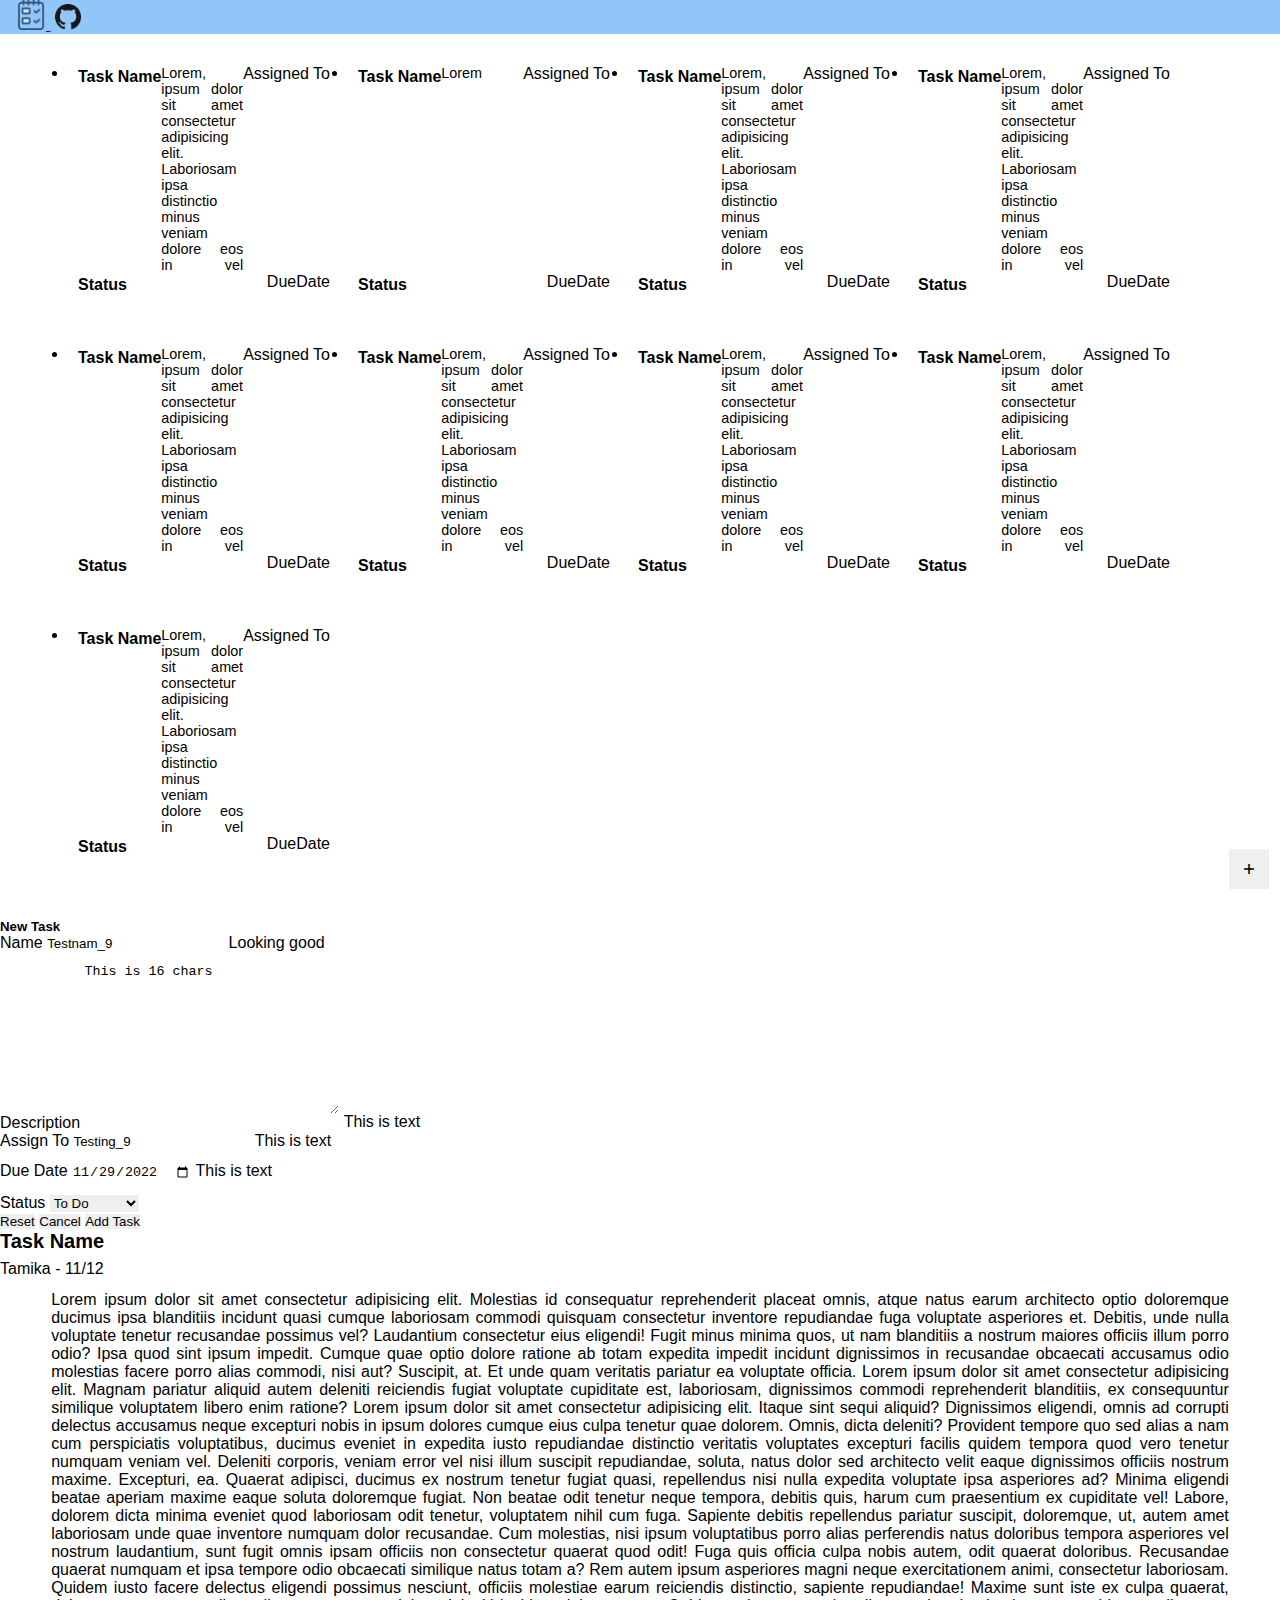
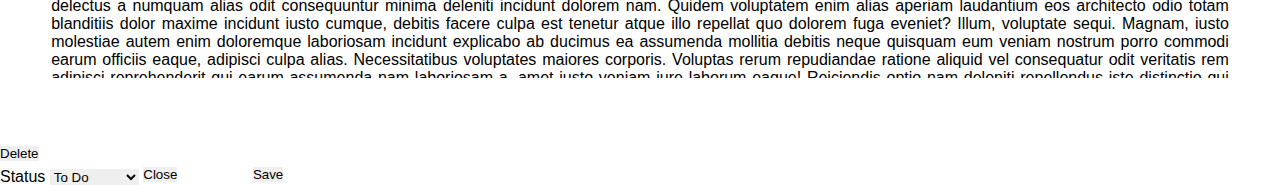
==== commit 98ed4006: "Merge branch 'master' into validateTaskD" ====
--- a/src/index.html
+++ b/src/index.html
@@ -437,10 +437,6 @@
 			</div>
 		</div>
 	</div>
-	<span id="current-date-container">
-		<p id="current-time">Loading...</p>
-		<p id="current-date">Loading...</p>
-	</span>
 </body>
 
 </html>--- a/src/style.css
+++ b/src/style.css
@@ -251,4 +251,5 @@
 	}
 
 }
+
 /* Don't put code below here, non mobile code must come before the @media query */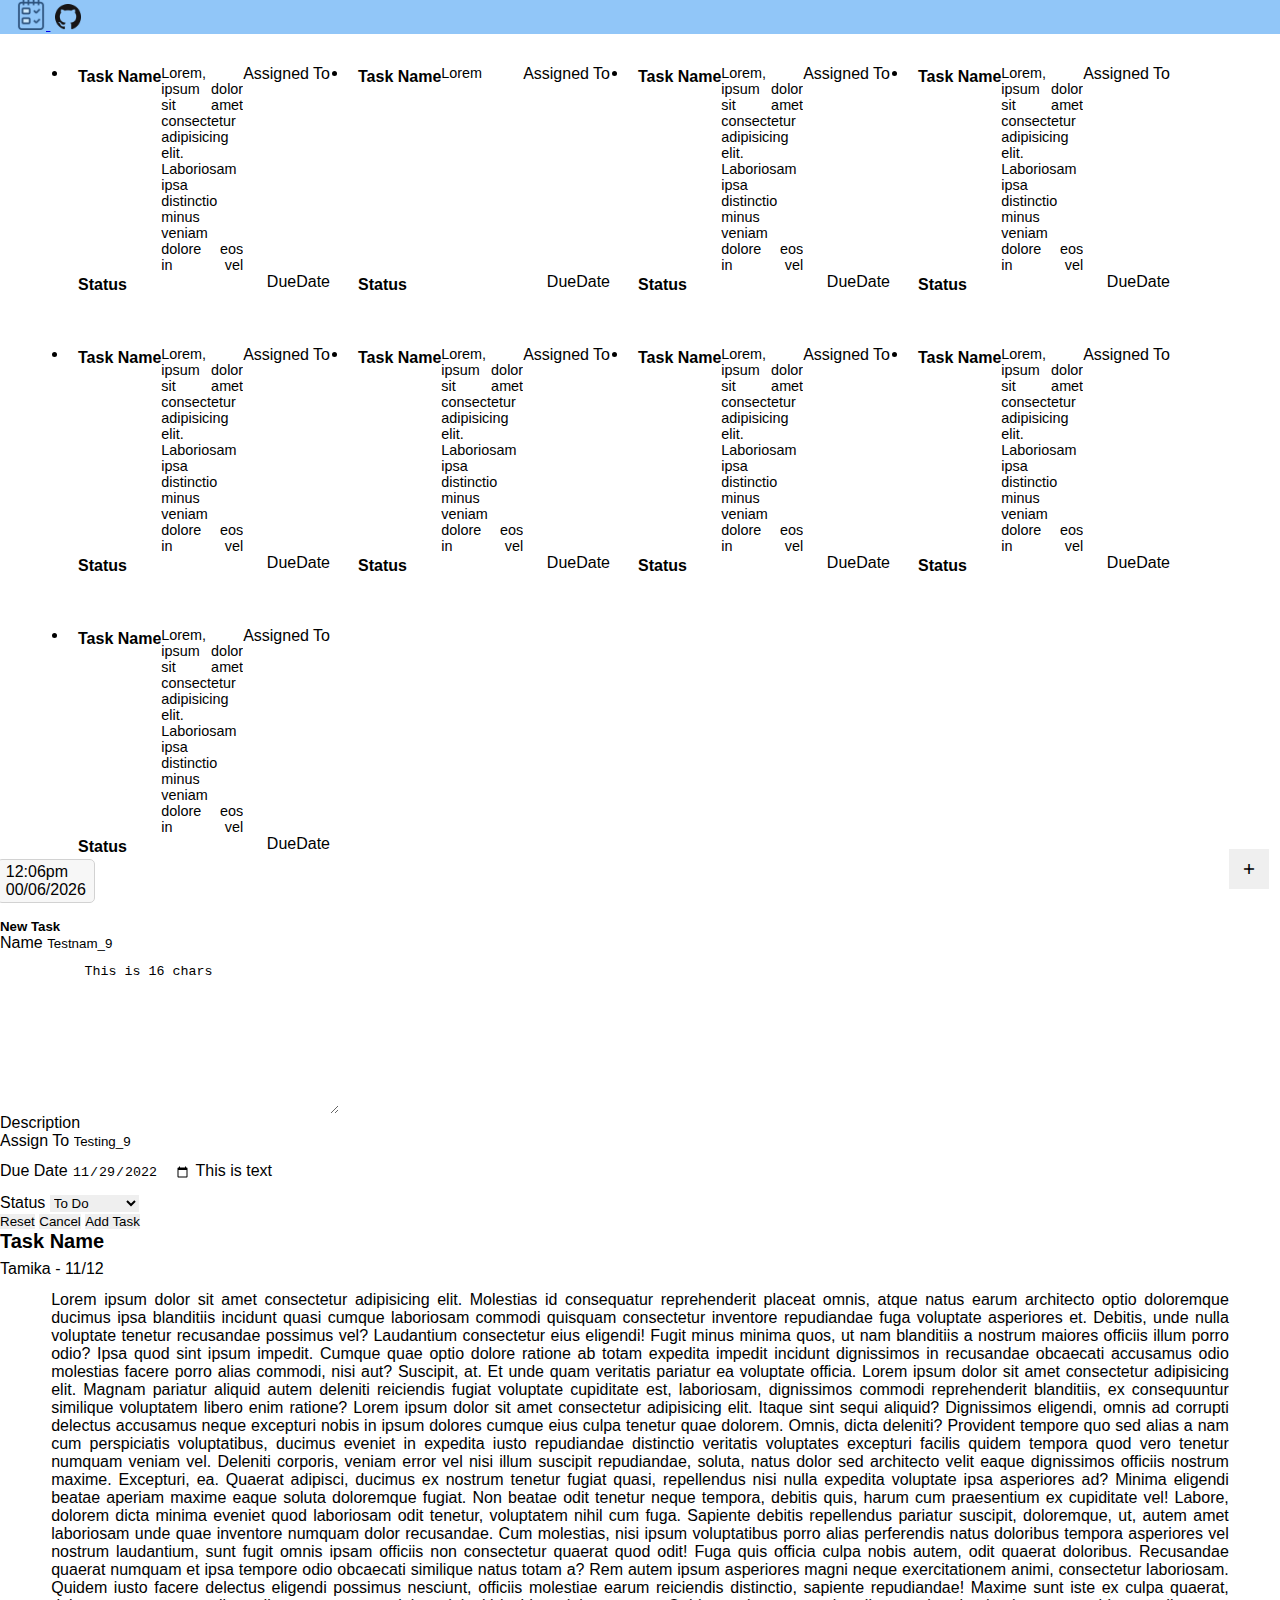
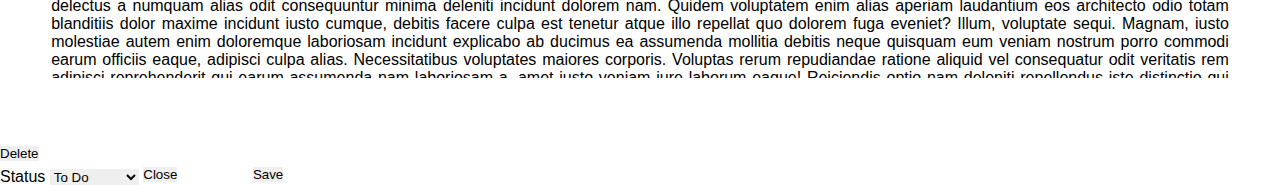
==== commit 0b4312cf: "Created the TaskManager class and implemented boiler plate" ====
--- a/src/index.html
+++ b/src/index.html
@@ -295,15 +295,15 @@
 							<label for="txt-new-task-name" class="form-label">Name</label>
 							<input type="text" autocomplete="off" name="txt-new-task-name" id="txt-new-task-name"
 								class="form-control" value="Testnam_9">
-							<span class="valid-feedback">Looking good</span>
+							<span class="none">Looking good</span>
 						</div>
 
 						<div class="form-outline">
 							<!-- Description Container -->
 							<label for="txt-new-task-description" class="form-label">Description</label>
 							<textarea name="txt-new-task-description" id="txt-new-task-description" cols="30" rows="10"
-								autocomplete="off" class="form-control" minlength="17">This is 16 chars</textarea>
-							<span class="invalid-feedback">This is text</span>
+								autocomplete="off" class="form-control">This is 16 chars</textarea>
+							<span class="none">This is text</span>
 						</div>
 
 						<div class="form-outline">
@@ -311,7 +311,7 @@
 							<label for="txt-new-task-assigned-to" class="form-label">Assign To</label>
 							<input type="text" name="txt-task-assigned-to" id="txt-new-task-assigned-to"
 								class="form-control" value="Testing_9">
-							<span class="invalid-feedback">This is text</span>
+							<span class="none">This is text</span>
 						</div>
 
 						<div class="row">
@@ -437,6 +437,10 @@
 			</div>
 		</div>
 	</div>
+	<span id="current-date-container">
+		<p id="current-time">Loading...</p>
+		<p id="current-date">Loading...</p>
+	</span>
 </body>
 
 </html>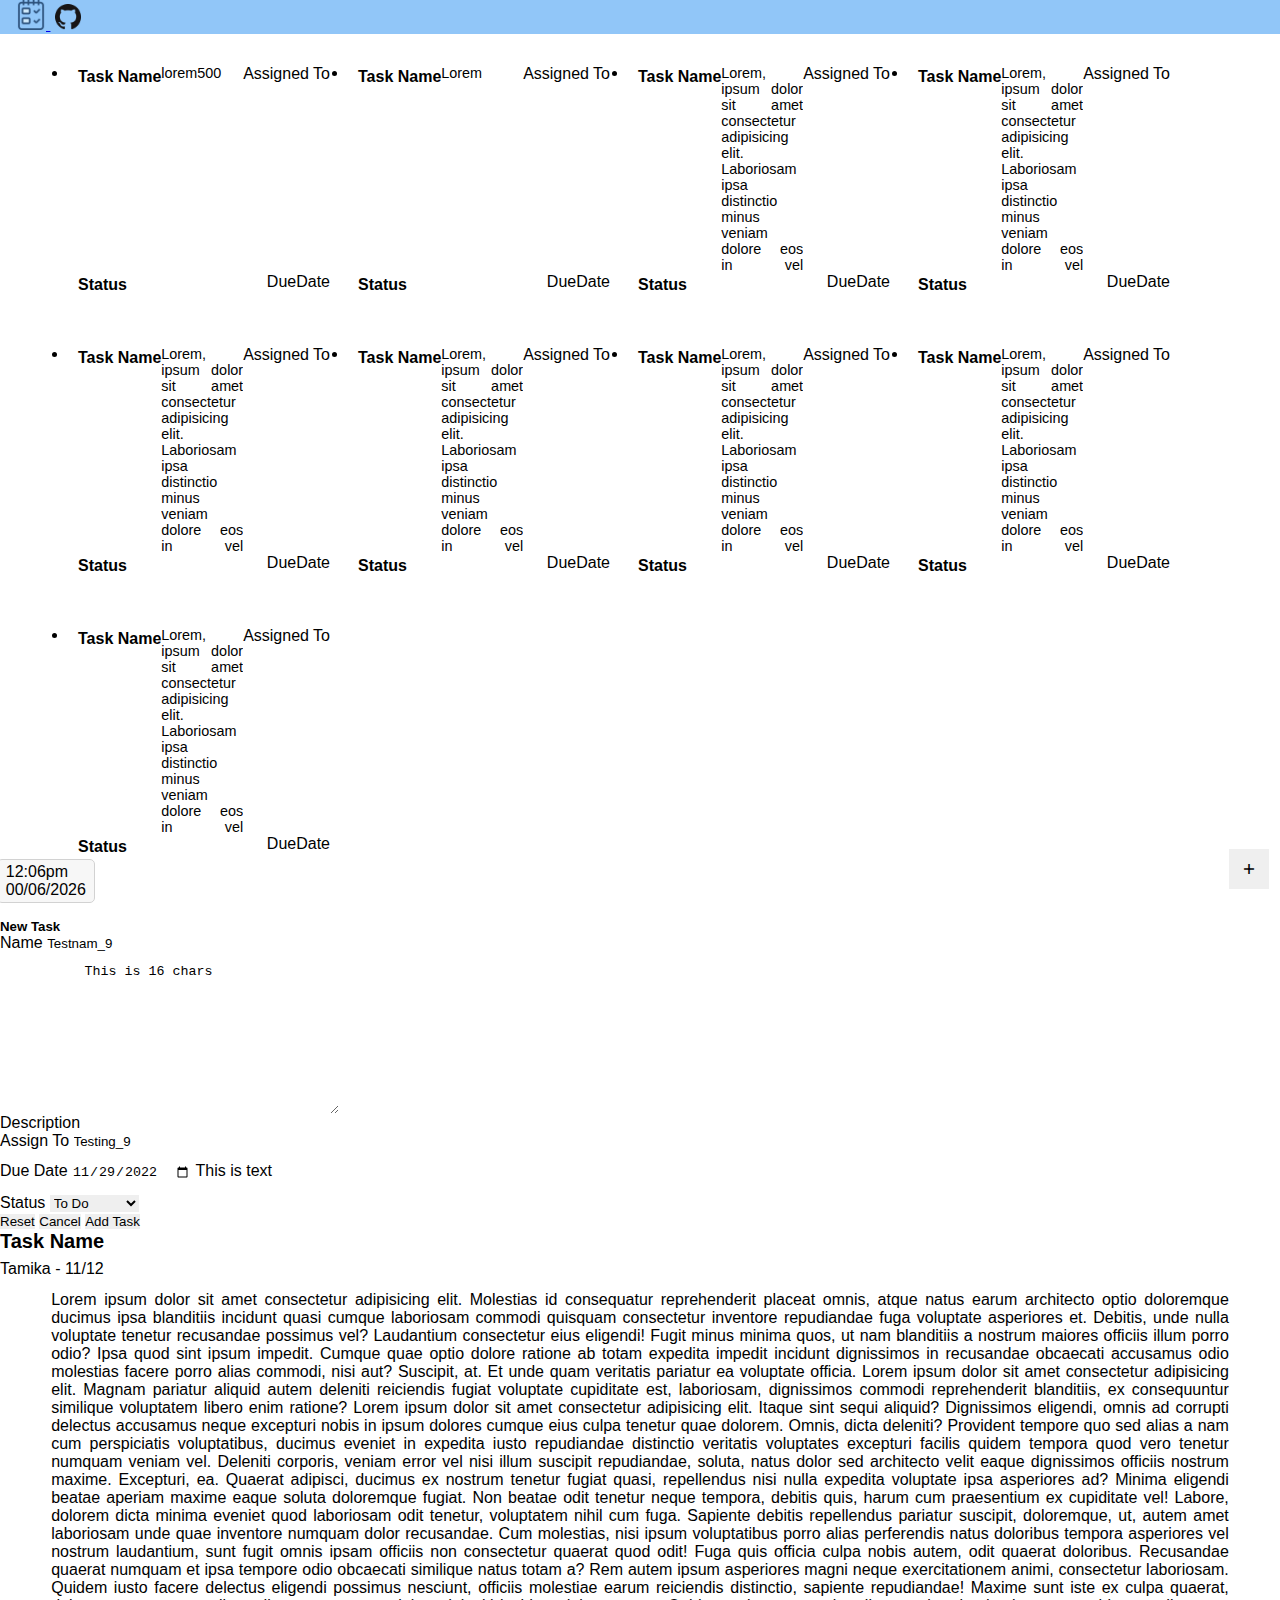
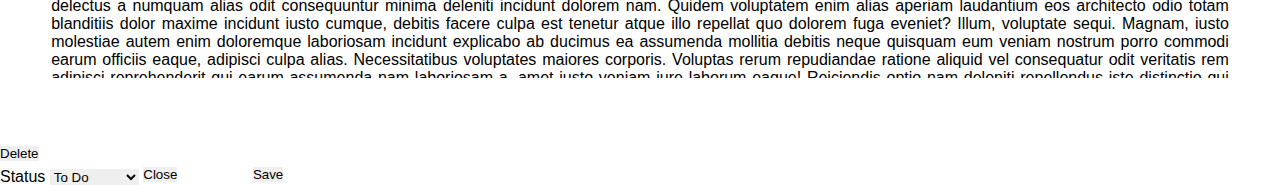
==== commit 7e5b735a: "Added the task 7 functionality and did some other stuff I don't remember" ====
--- a/src/index.html
+++ b/src/index.html
@@ -21,6 +21,7 @@
 	<link rel="stylesheet" href="style.css">
 	<title>Document</title>
 
+	<script src="./TaskManager.js"></script>
 	<script src="./main.js"></script>
 
 	<!-- Scrip "runs" after html has laoded (prevents errors) -->
@@ -52,83 +53,31 @@
 
 
 	<ul id="content-container" class="list-group">
-		<li class="list-group-item">
-			<div class="card" data-bs-toggle="modal" data-bs-target="#open-card">
-				<div class="card-header">
-					<h3>Task Name</h3>
-					<p>Assigned To</p>
-				</div>
-				<div class="card-body">
-					<p>Lorem, ipsum dolor sit amet consectetur adipisicing elit. Laboriosam ipsa distinctio minus veniam
-						dolore eos in vel eveniet possimus qui eligendi ipsum perspiciatis fuga neque dignissimos, iure
-						quisquam rem dolorem! Lorem ipsum dolor sit amet consectetur adipisicing elit. Adipisci porro
-						sunt asperiores, nulla totam veniam ea hic blanditiis inventore id soluta tenetur fugiat
-						sapiente repellat reprehenderit nostrum quo, quasi impedit! Lorem ipsum dolor sit, amet
-						consectetur adipisicing elit. Amet, dolore. Unde saepe laborum optio eaque vitae delectus.
-						Praesentium vitae officia quae pariatur dolor vero iure, porro ab sit aut impedit qui ratione,
-						beatae sed dolorem corrupti quibusdam esse architecto recusandae dolorum illo. Itaque molestiae
-						officia ratione animi nisi sequi ullam aut, quae nesciunt eligendi natus accusamus consequatur
-						facere deserunt nulla dicta enim tempora inventore! Reprehenderit placeat ducimus non
-						perspiciatis rem. Incidunt dolor molestias accusamus non consequatur vero voluptates voluptate,
-						assumenda temporibus, quod nostrum ut quis quaerat enim perspiciatis quidem consectetur error
-						culpa unde dolorem repellat odio iusto minima. Ad quaerat placeat temporibus harum velit,
-						consequatur inventore suscipit cumque. Sint quo, animi non culpa necessitatibus nulla totam qui
-						amet quam eos incidunt possimus! Deserunt voluptatum autem cupiditate corrupti placeat enim eius
-						non iure asperiores labore praesentium, veniam omnis quibusdam sed cum accusamus beatae, hic
-						veritatis ipsum, corporis necessitatibus! Incidunt veniam quas modi, cum voluptates voluptatem
-						reprehenderit alias sint, enim est dolor. Dolor necessitatibus veritatis odit assumenda,
-						repellat autem, distinctio veniam mollitia dicta debitis perferendis porro ipsa esse inventore
-						fuga dolores aliquam expedita, perspiciatis delectus hic alias corporis ratione quos? Animi
-						dolor recusandae natus fugit nisi sapiente saepe nulla corrupti aliquam quisquam. Lorem ipsum
-						dolor sit amet consectetur adipisicing elit. Totam maxime est eveniet, iusto asperiores
-						accusamus neque omnis harum commodi reiciendis eum consequatur repellat fuga iste suscipit sequi
-						rem dolorum sapiente officia esse, tempora doloribus officiis pariatur. Autem, numquam, labore,
-						quaerat distinctio sint sapiente temporibus necessitatibus veniam non dignissimos delectus quas
-						earum rem a in libero corrupti commodi expedita odit corporis aut sit nam dolor est? Laborum,
-						laudantium unde odio ipsam aperiam corrupti eligendi perspiciatis neque possimus nulla mollitia!
-						Saepe, non soluta? Dolores repellat mollitia accusamus quod maxime magni nemo itaque corporis
-						atque. Quasi id vel ea sed! Molestias, facere laborum laudantium consectetur quam aperiam omnis
-						reprehenderit, perferendis veritatis quasi aliquam unde praesentium sunt eius, inventore odio
-						aliquid ex ullam ipsa beatae ipsam maiores distinctio ad. Pariatur id, corporis recusandae
-						reiciendis tenetur esse quidem obcaecati rem iste natus soluta possimus cupiditate. Quis
-						voluptas provident, quae, odit vitae molestias assumenda autem atque modi repudiandae, animi
-						deleniti officiis facere. Molestiae nulla repellat fugit? Dolorem beatae, eligendi libero nisi
-						veritatis at ratione quo eius suscipit doloremque. Atque deleniti facere, ducimus qui nisi ipsa
-						sequi! Blanditiis debitis itaque modi cumque soluta esse autem dolorem ut? Assumenda iste
-						repellat recusandae, voluptates dolores natus. Quasi, quas explicabo eligendi culpa, tenetur
-						itaque doloremque fuga suscipit facere voluptate veritatis velit ipsum iure illum dolorum ut?
-						Nostrum, delectus! Quis minima voluptatum accusantium enim praesentium quidem eos consequuntur,
-						quos eaque deleniti, saepe doloribus eum nemo architecto, quaerat incidunt cupiditate
-						dignissimos rerum fugit cum! Omnis fugiat ipsam nemo sunt, perferendis nesciunt est error, culpa
-						nulla recusandae praesentium optio veritatis explicabo iure voluptas sapiente, earum quidem
-						soluta quo. Cupiditate, ducimus cum? Commodi repellat provident dolorem? Laborum itaque ullam
-						harum vero ducimus dignissimos et totam explicabo voluptatem in. Repellendus, soluta. Eveniet
-						numquam, corrupti molestiae vero adipisci sint exercitationem deleniti quisquam earum! Rem
-						eveniet voluptates culpa repellendus in quasi? Nesciunt excepturi aut, soluta totam tenetur
-						maxime non quia iure numquam minima eligendi cupiditate quisquam magnam? Nemo, fugit reiciendis
-						itaque, eligendi ducimus doloremque ea quidem veniam facilis laudantium omnis incidunt saepe
-						officia in, culpa sit laborum expedita tenetur numquam molestiae voluptates modi voluptatum. Id
-						explicabo cumque dolorum, inventore nostrum, perferendis quas laboriosam debitis commodi, quia
-						exercitationem fugiat necessitatibus eligendi eaque! Aspernatur autem eius consequatur labore
-						aut porro ab, exercitationem quos unde est. Quod molestiae laborum perspiciatis, officiis cum
-						odit aperiam natus! Tempora, blanditiis quaerat! Quis, quae labore? Ipsam nam obcaecati,
-						delectus asperiores aspernatur nostrum, aliquid atque tenetur cupiditate magni reiciendis at
-						ratione veniam vel? Exercitationem, consequuntur eligendi modi iusto nihil a tempore veniam
-						quibusdam cupiditate nobis, nemo odio hic officiis inventore totam minima labore provident
-						aliquid dolorum placeat! Ducimus, alias optio. Obcaecati corrupti nostrum ex illo provident
-						quod. Debitis quis qui ex delectus sunt tempore, beatae hic quo, similique iure reiciendis
-						voluptatibus at nobis voluptas facilis quia sit numquam impedit itaque non in voluptates odit
-						architecto eligendi? Hic magnam distinctio vitae? Odit aperiam maxime, aut temporibus animi
-						laboriosam ad impedit? Animi unde autem, harum suscipit quo eos voluptate, commodi quam tempore
-						rerum earum dolore reprehenderit quas?</p>
-				</div>
-
-				<div class="card-footer">
-					<h5>Status</h5>
-					<p>DueDate</p>
-				</div>
-			</div>
-		</li>
+
+
+
+
+		<li class="list-group-item">
+			<div class="card" data-bs-toggle="modal" data-bs-target="#open-card">
+				<div class="card-header">
+					<h3>Task Name</h3>
+					<p>Assigned To</p>
+				</div>
+				<div class="card-body">
+					<p>lorem500</p>
+				</div>
+
+				<div class="card-footer">
+					<h5>Status</h5>
+					<p>DueDate</p>
+				</div>
+			</div>
+		</li>
+
+
+
+
+
 		<li class="list-group-item">
 			<div class="card" data-bs-toggle="modal" data-bs-target="#open-card">
 				<div class="card-header">
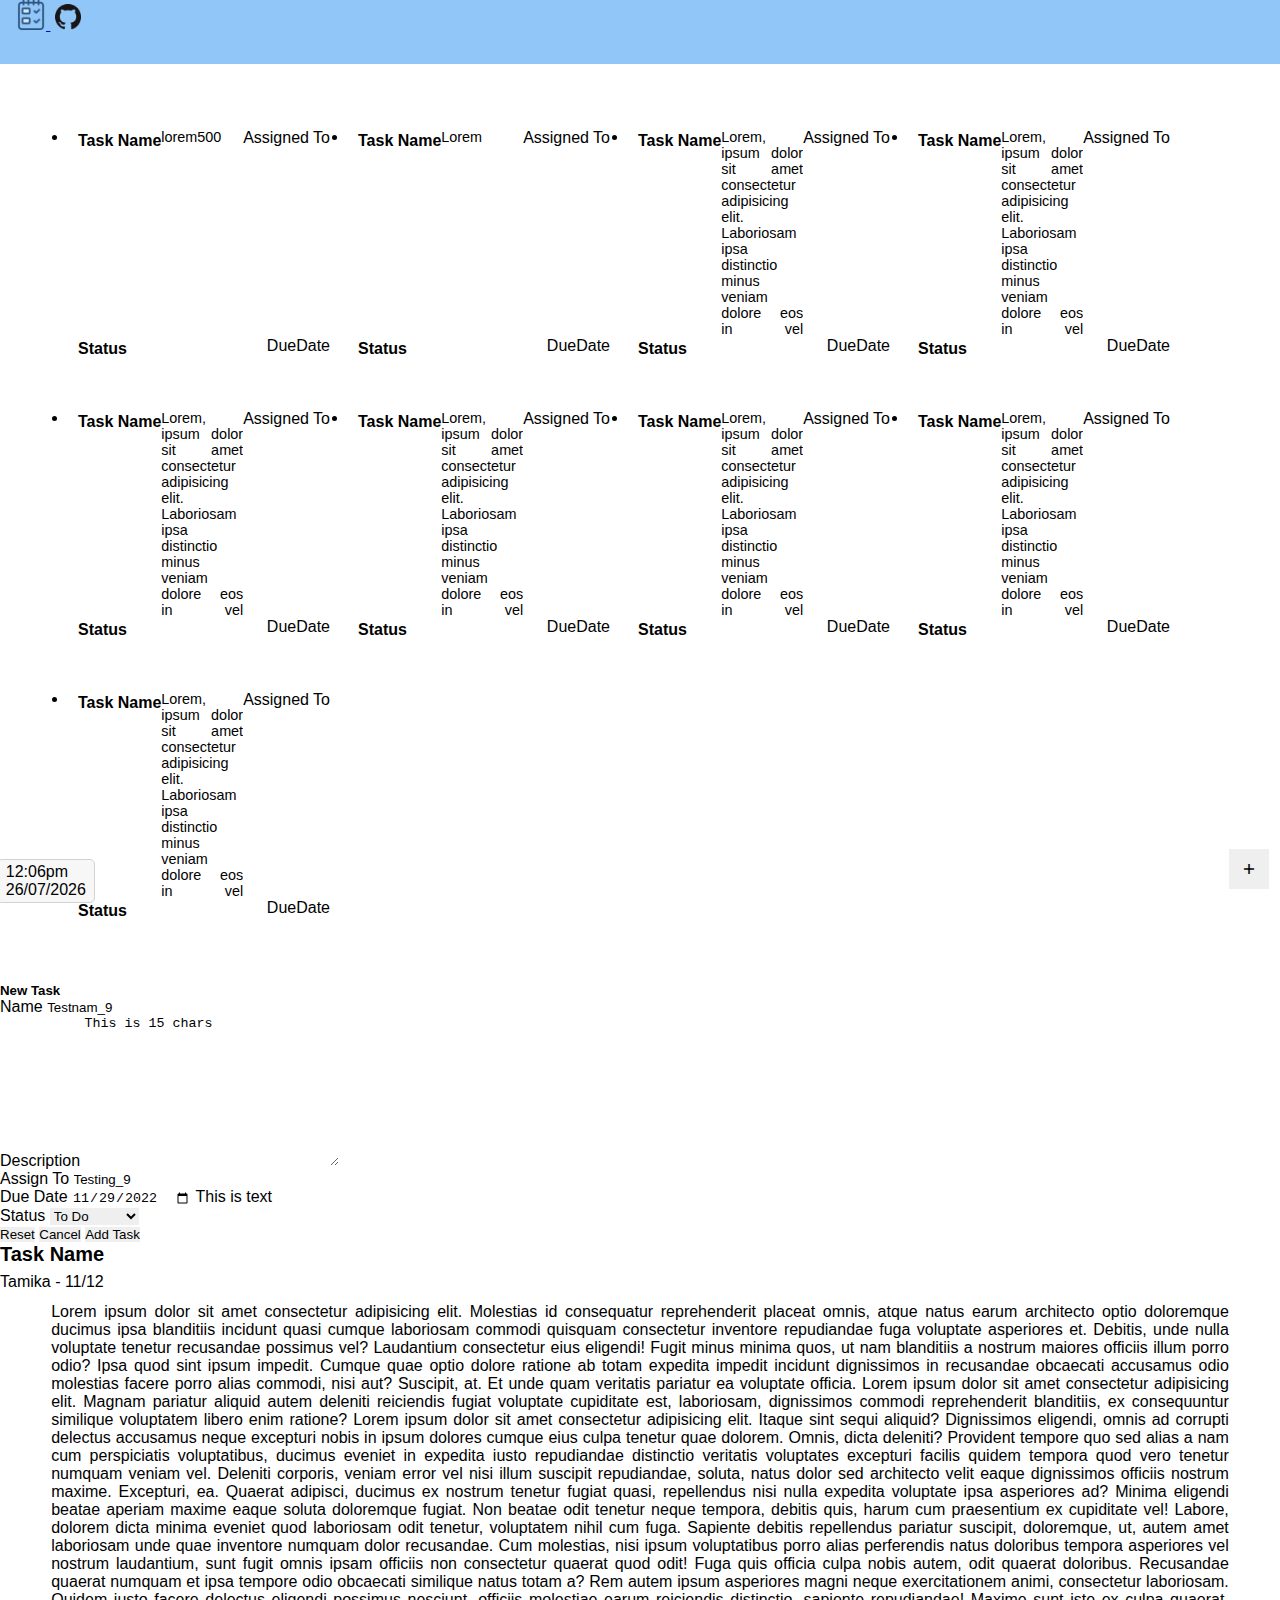
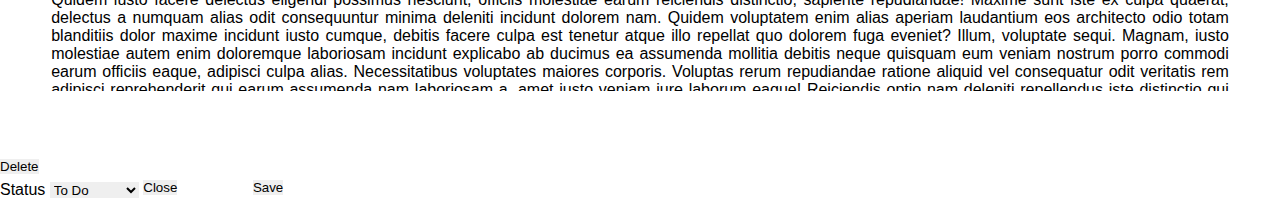
==== commit b65c9208: "Fixed various bugs. Completed error messages showing" ====
--- a/src/index.html
+++ b/src/index.html
@@ -251,7 +251,7 @@
 							<!-- Description Container -->
 							<label for="txt-new-task-description" class="form-label">Description</label>
 							<textarea name="txt-new-task-description" id="txt-new-task-description" cols="30" rows="10"
-								autocomplete="off" class="form-control">This is 16 chars</textarea>
+								autocomplete="off" class="form-control">This is 15 chars</textarea>
 							<span class="none">This is text</span>
 						</div>
 
@@ -386,10 +386,7 @@
 			</div>
 		</div>
 	</div>
-	<span id="current-date-container">
-		<p id="current-time">Loading...</p>
-		<p id="current-date">Loading...</p>
-	</span>
+	<span id="current-date-container"></span>
 </body>
 
 </html>--- a/src/style.css
+++ b/src/style.css
@@ -14,6 +14,7 @@
 body {
 	font-family: Arial, Helvetica, sans-serif;
 	min-width: 270px;
+	padding-top: 4rem;
 }
 
 
@@ -23,6 +24,7 @@
 	padding-right: 1em;
 	background-color: #91c6f8;
 	width: 100%;
+	height: 4rem;
 	position: fixed;
 	top: 0;
 	left: 0;
@@ -115,10 +117,9 @@
 	margin-bottom: auto;
 }
 
-#new-task input,
-#new-task textarea
+#new-task label
 {
-	margin-bottom: 1.0em;
+	margin-top: 1.0em;
 }
 
 #btn-new-task-reset {
@@ -230,6 +231,12 @@
 	display: none;
 }
 
+.inputError{
+	color: #e00909;
+	font-weight: bold;
+	font-size: .75em;
+}
+
 /* Mobile view */
 @media only screen and (max-width: 600px) {
 	/* Please do the mobile design first! */
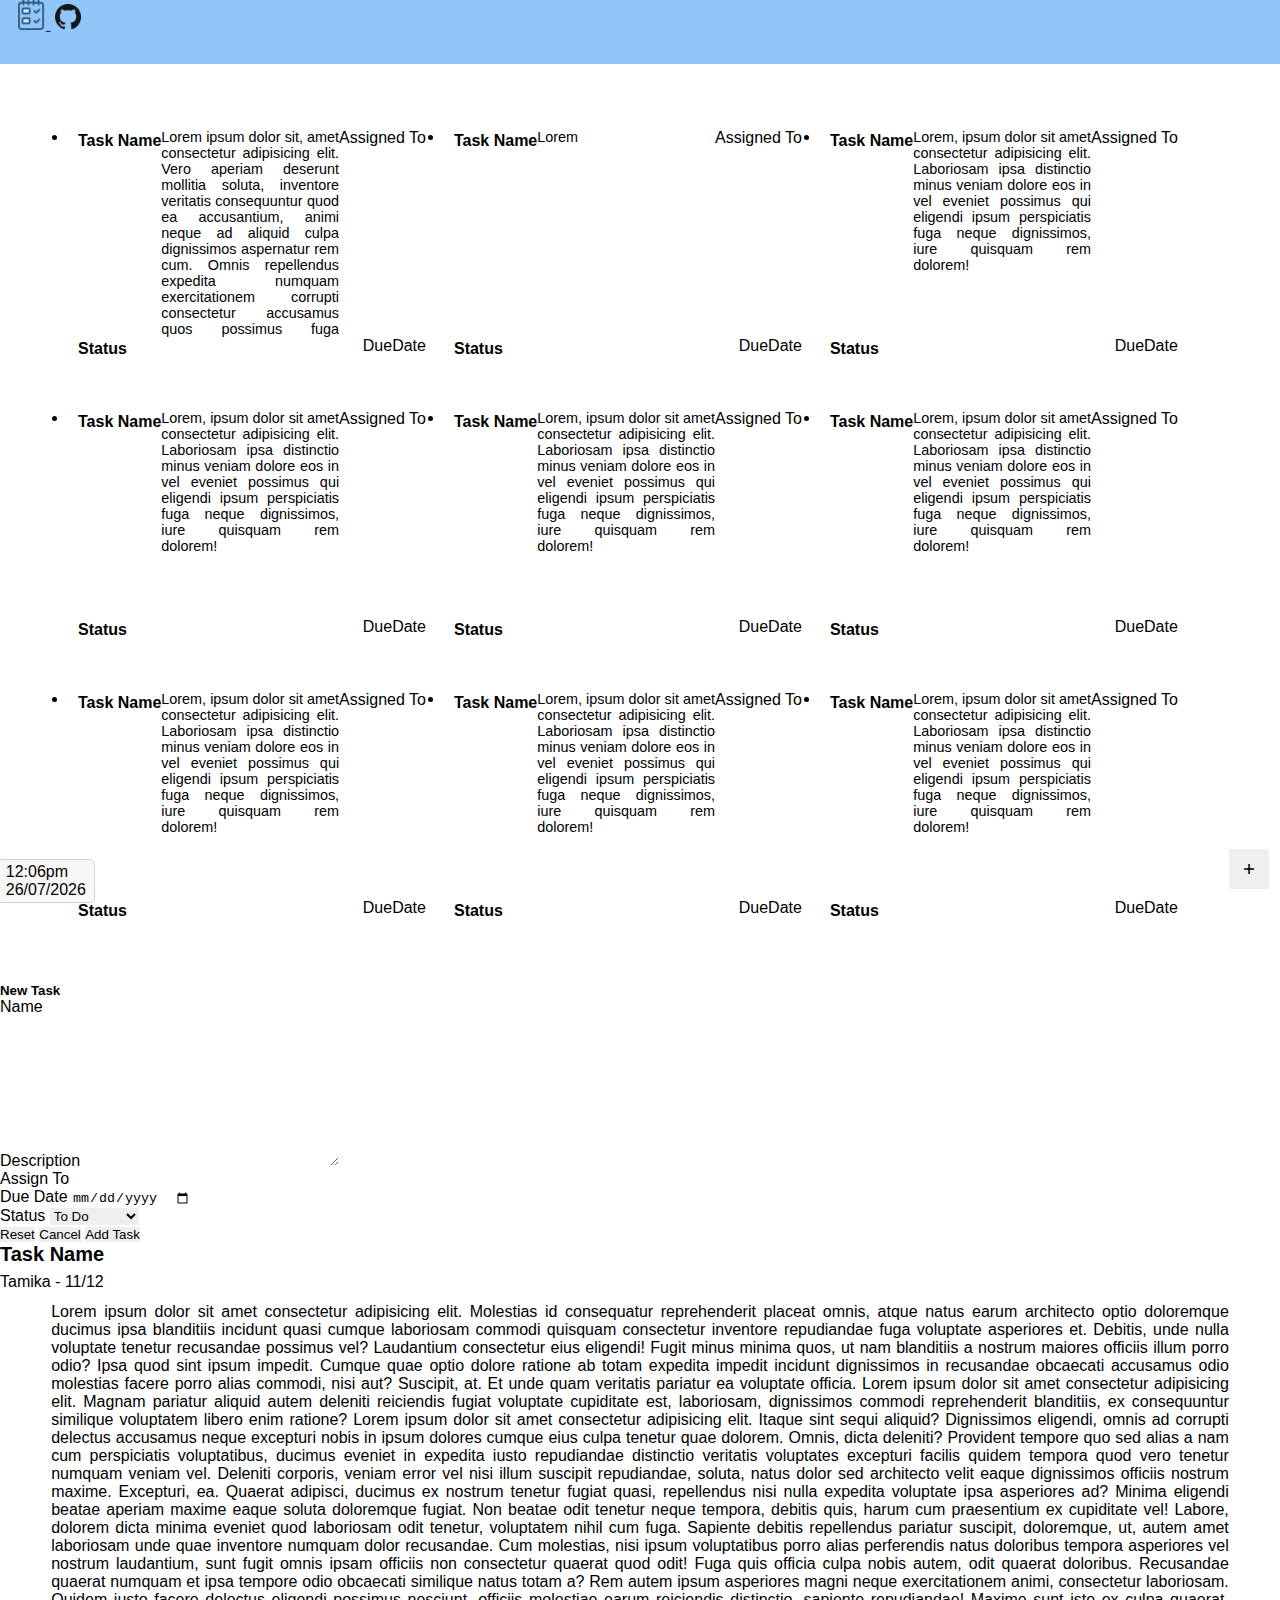
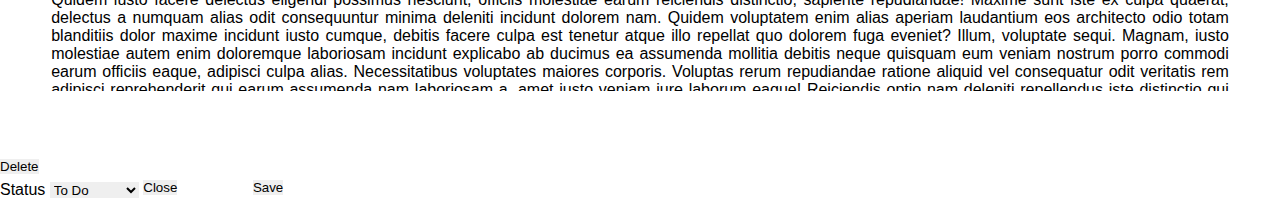
==== commit f894d07d: "fixed mobile view card height and made some removed test data from add modal" ====
--- a/src/index.html
+++ b/src/index.html
@@ -64,7 +64,7 @@
 					<p>Assigned To</p>
 				</div>
 				<div class="card-body">
-					<p>lorem500</p>
+					<p>Lorem ipsum dolor sit, amet consectetur adipisicing elit. Vero aperiam deserunt mollitia soluta, inventore veritatis consequuntur quod ea accusantium, animi neque ad aliquid culpa dignissimos aspernatur rem cum. Omnis repellendus expedita numquam exercitationem corrupti consectetur accusamus quos possimus fuga nostrum illum voluptate rem, cupiditate ipsam beatae minus eligendi deserunt dolorem et ab. Dicta cumque aliquam aspernatur omnis suscipit placeat consequuntur maxime eius quod libero id minima, pariatur impedit, in minus ab fuga totam laborum nam voluptatum quos! Tempore, cum voluptas eligendi quam, fugiat odit deleniti nisi quis unde laboriosam nam ipsa expedita enim qui quos? Iste quas inventore, quae repellendus tempora rerum necessitatibus sequi impedit recusandae fugit maiores suscipit aliquid cum voluptas vero tempore saepe eos! Hic placeat recusandae voluptatum dicta incidunt, eligendi doloribus itaque officia labore aperiam minus quibusdam aliquam. Assumenda possimus ab hic nulla quos earum? Amet error eum corrupti, possimus nobis adipisci, aperiam saepe quasi inventore excepturi sed quo minima provident omnis reiciendis. Quae, consequatur mollitia ipsum deserunt porro saepe maiores sed qui, natus ex distinctio? Eaque vero eveniet enim? Unde repellat earum est quidem, animi, debitis consectetur doloribus corrupti obcaecati officia veniam sapiente mollitia. Excepturi dolorem, consequuntur error alias incidunt quibusdam. Architecto quisquam, error sit maxime iste repellat corporis itaque magni ut perspiciatis libero natus. Beatae eaque nam cum quos harum fugit doloremque iste laudantium reprehenderit unde, in nulla quaerat cumque dicta? Soluta, nihil! Sint, placeat amet nisi, ratione accusantium hic fugit ab, quae exercitationem obcaecati architecto vero quod laboriosam a quas suscipit omnis neque veritatis quidem consectetur quos. Architecto beatae eos in veritatis corrupti sequi ipsam, placeat commodi dolores error quae quasi quisquam. Consequatur temporibus cum, quisquam sapiente quo quia corporis tenetur quasi alias et veritatis maiores autem doloremque odio veniam optio reiciendis natus distinctio totam. Consequatur vel nesciunt modi ratione illo dolorum. Et distinctio molestias provident atque doloremque commodi reiciendis earum voluptate unde impedit, illo vitae. Porro maiores blanditiis obcaecati est explicabo. Corporis illum numquam nostrum in architecto asperiores aliquid voluptate optio, fuga obcaecati voluptatum consectetur non! Asperiores a dignissimos sequi ut minus repellendus beatae facere, provident, illo, ab dicta consequuntur quibusdam ipsam odio! Perferendis magnam fugiat, quo aliquid quaerat tempore temporibus harum eos impedit quos quisquam tenetur optio quas veniam omnis alias velit est! Perferendis inventore ut error eligendi totam dignissimos iure mollitia sed eos fugiat excepturi fuga odio esse, possimus reprehenderit ipsum molestias provident, placeat nostrum vitae sunt eius labore animi? Est accusamus aut corrupti similique illo aspernatur optio distinctio nam quidem labore deserunt dolore, obcaecati maxime voluptatem, animi voluptas quisquam nulla earum adipisci? Necessitatibus sequi aut similique consectetur repudiandae sunt quibusdam a porro, odit excepturi illum, inventore dicta eveniet, eos facere voluptatibus nisi molestiae ipsa. Optio molestiae explicabo officia magni. Assumenda incidunt dolores rerum qui, sunt non cumque, sequi earum consectetur tenetur exercitationem accusamus eaque veritatis dolorem id recusandae quasi necessitatibus nam? Similique deserunt voluptas, alias minima, quidem maxime exercitationem, magnam accusantium saepe repellat aut nemo dolorem quis quod sed amet laborum sint molestias? Neque excepturi incidunt iure, ex at assumenda!</p>
 				</div>
 
 				<div class="card-footer">
@@ -243,24 +243,24 @@
 							<!-- Name Container -->
 							<label for="txt-new-task-name" class="form-label">Name</label>
 							<input type="text" autocomplete="off" name="txt-new-task-name" id="txt-new-task-name"
-								class="form-control" value="Testnam_9">
-							<span class="none">Looking good</span>
+								class="form-control">
+							<span class="none">Error message</span>
 						</div>
 
 						<div class="form-outline">
 							<!-- Description Container -->
 							<label for="txt-new-task-description" class="form-label">Description</label>
 							<textarea name="txt-new-task-description" id="txt-new-task-description" cols="30" rows="10"
-								autocomplete="off" class="form-control">This is 15 chars</textarea>
-							<span class="none">This is text</span>
+								autocomplete="off" class="form-control"></textarea>
+							<span class="none">Error message</span>
 						</div>
 
 						<div class="form-outline">
 							<!-- Assigned to Container -->
 							<label for="txt-new-task-assigned-to" class="form-label">Assign To</label>
 							<input type="text" name="txt-task-assigned-to" id="txt-new-task-assigned-to"
-								class="form-control" value="Testing_9">
-							<span class="none">This is text</span>
+								class="form-control">
+							<span class="none">Error message</span>
 						</div>
 
 						<div class="row">
@@ -269,19 +269,22 @@
 									<!-- Due Date Container -->
 									<label for="ds-task-due-date" class="form-label">Due Date</label>
 									<input type="date" name="ds-task-due-date" id="ds-task-due-date"
-										class="form-control" value="2022-11-29">
-									<span class="invalid-feedback">This is text</span>
+										class="form-control">
+									<span class="none">Error message</span>
 								</div>
 							</div>
 							<div class="col-6">
-								<!-- Status -->
-								<label for="txt-new-task-status" class="form-label">Status</label>
-								<select name="txt-new-task-status" id="txt-new-task-status" class="form-select">
-									<option value="todo">To Do</option>
-									<option value="inprogress">In Progress</option>
-									<option value="review">Review</option>
-									<option value="complete">Complete</option>
-								</select>
+								<div class="form-outline">
+									<!-- Status -->
+									<label for="txt-new-task-status" class="form-label">Status</label>
+									<select name="txt-new-task-status" id="txt-new-task-status" class="form-select">
+										<option value="todo">To Do</option>
+										<option value="inprogress">In Progress</option>
+										<option value="review">Review</option>
+										<option value="complete">Complete</option>
+									</select>
+									<span class="none">Error message</span>
+								</div>
 							</div>
 						</div>
 					</form>
--- a/src/style.css
+++ b/src/style.css
@@ -148,7 +148,7 @@
 }
 
 /* Calculates card width for different screen sizes */
-@media screen and (min-width: 40em) {
+@media screen and (min-width: 50em) {
     #content-container li {
        max-width: calc(50% -  1em);
     }
@@ -156,14 +156,14 @@
 
 }
  
-@media screen and (min-width: 50em) {
+@media screen and (min-width: 70em) {
     #content-container li {
         max-width: calc(33.33% - 1em);
     }
 
 }
 
-@media screen and (min-width: 70em) {
+@media screen and (min-width: 95em) {
     #content-container li {
         max-width: calc(25% - 1em);
     }
@@ -181,7 +181,6 @@
 #content-container .card-header p,
 #content-container .card-footer p
 {
-	display: inline-block;
 	float: right;
 	font-size: 1em;
 	margin: auto;
@@ -190,7 +189,6 @@
 #content-container .card-footer h5,
 #content-container .card-header h3
 {
-	display: inline-block;
 	float: left;
 	font-size: 1em;
 	margin: auto;
@@ -238,7 +236,7 @@
 }
 
 /* Mobile view */
-@media only screen and (max-width: 600px) {
+@media only screen and (max-width: 800px) {
 	/* Please do the mobile design first! */
 
 	/* New task button size */
@@ -253,8 +251,7 @@
 	}
 
 	.card-body {
-		height: auto;
-		overflow-y: none;
+		overflow-y: hidden;
 	}
 
 }
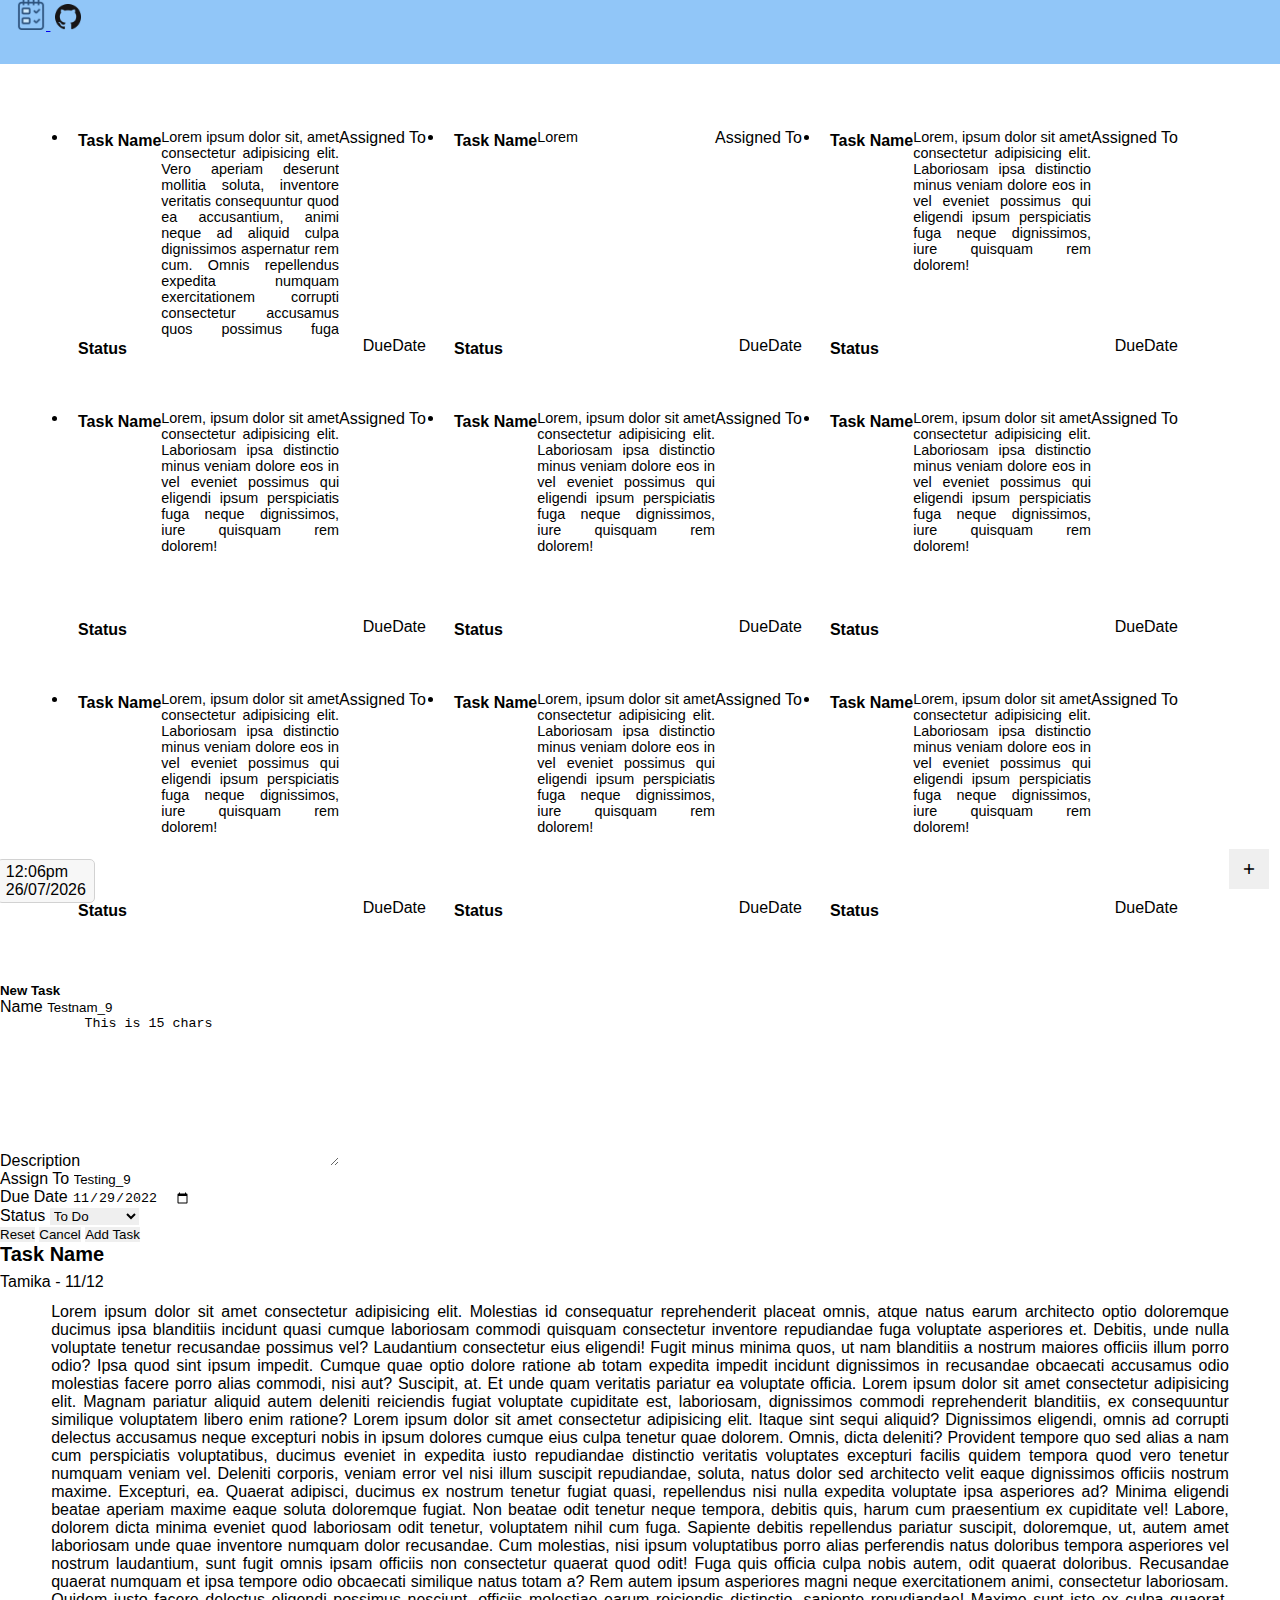
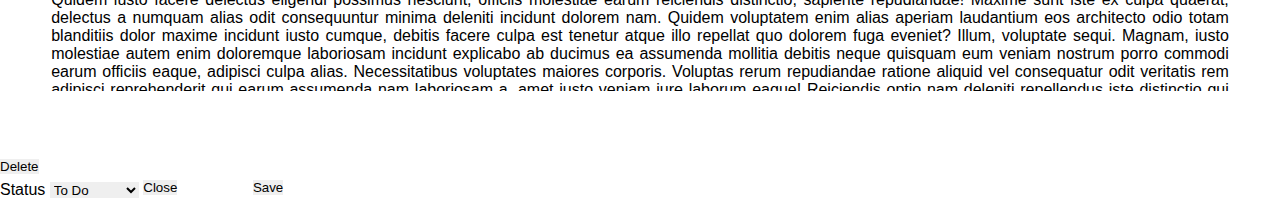
==== commit 2d8f06f8: "Implemented open card dynamically showing data from the code" ====
--- a/src/index.html
+++ b/src/index.html
@@ -243,7 +243,7 @@
 							<!-- Name Container -->
 							<label for="txt-new-task-name" class="form-label">Name</label>
 							<input type="text" autocomplete="off" name="txt-new-task-name" id="txt-new-task-name"
-								class="form-control">
+								class="form-control" value="Testnam_9">
 							<span class="none">Error message</span>
 						</div>
 
@@ -251,7 +251,7 @@
 							<!-- Description Container -->
 							<label for="txt-new-task-description" class="form-label">Description</label>
 							<textarea name="txt-new-task-description" id="txt-new-task-description" cols="30" rows="10"
-								autocomplete="off" class="form-control"></textarea>
+								autocomplete="off" class="form-control">This is 15 chars</textarea>
 							<span class="none">Error message</span>
 						</div>
 
@@ -259,7 +259,7 @@
 							<!-- Assigned to Container -->
 							<label for="txt-new-task-assigned-to" class="form-label">Assign To</label>
 							<input type="text" name="txt-task-assigned-to" id="txt-new-task-assigned-to"
-								class="form-control">
+								class="form-control" value="Testing_9">
 							<span class="none">Error message</span>
 						</div>
 
@@ -269,7 +269,7 @@
 									<!-- Due Date Container -->
 									<label for="ds-task-due-date" class="form-label">Due Date</label>
 									<input type="date" name="ds-task-due-date" id="ds-task-due-date"
-										class="form-control">
+										class="form-control" value="2022-11-29">
 									<span class="none">Error message</span>
 								</div>
 							</div>
